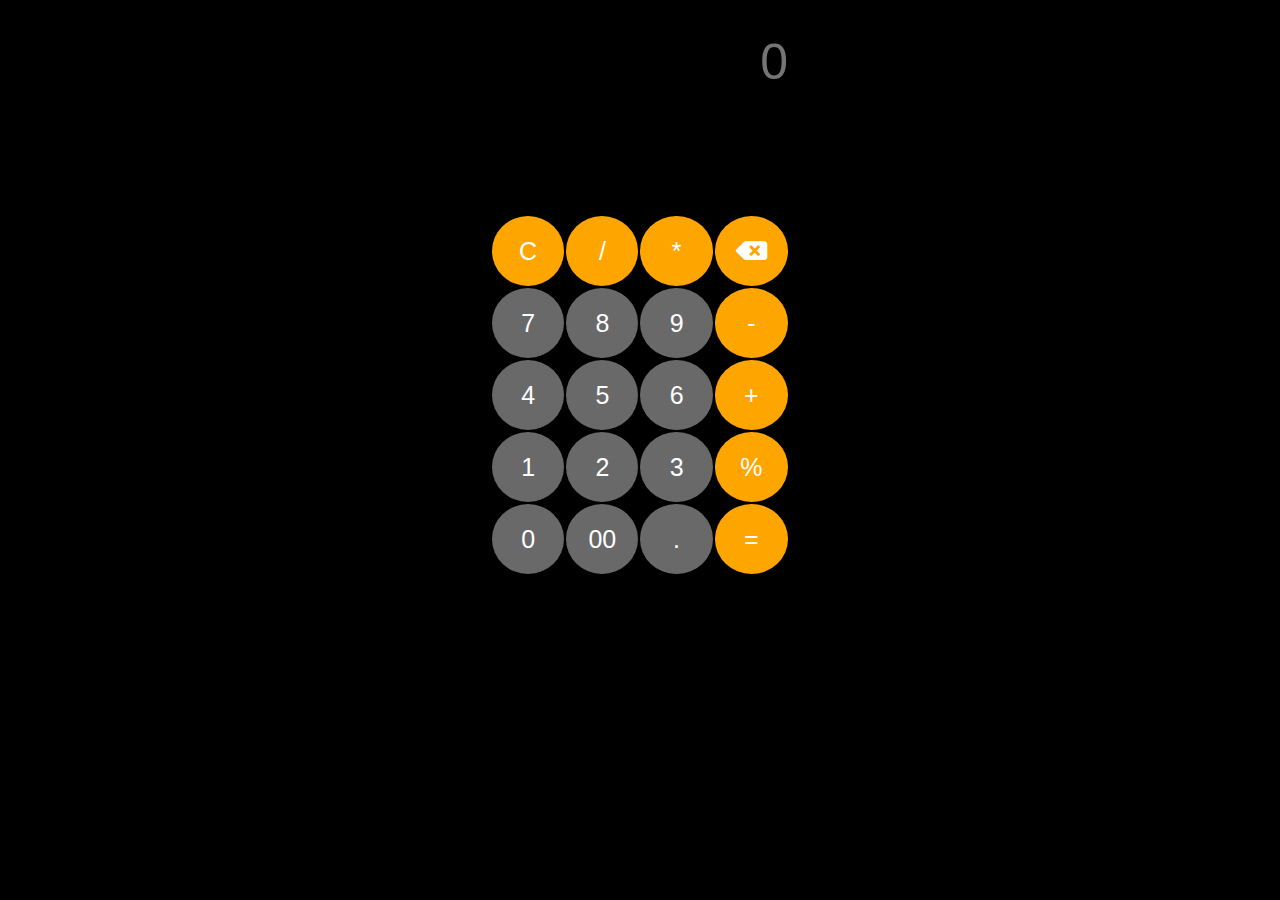
==== index.html @ eb63fbf9 "tired" ====
<!DOCTYPE html>
<html lang="en">
  <head>
    <title>Simple Calculator using html and css</title>
    <meta charset="utf-8" />
    <meta name="viewport" content="width=device-width, initial-scale="1.0" "/>
    <link
      rel="stylesheet"
      href="https://cdnjs.cloudflare.com/ajax/libs/font-awesome/5.15.3/css/all.min.css"
    />
    <script src="jquery-3.6.1.min.js" type="text/javascript"></script>

    <style>
      * {
        padding: 0px;
        margin: 0px;
        box-sizing: border-box;
      }
      body {
        background-color: #000;
        font-family: Arial;
        margin: 0;
      }
      table {
        width: 320px;
        padding: 10px;
        margin: 0 auto;
      }
      tr {
        width: 100%;
      }

      td {
        width: 70px;
        height: 70px;
        margin: 40px;
        text-align: center;
      }

      input[type="button"],
      button {
        width: 100%;
        height: 100%;
        border-radius: 50%;
        border: none;
        font-size: 25px;
        color: white;
        padding: 20px;
        text-align: center;
        display: inline-block;
      }

      input#display {
        width: 100%;
        height: 100px;
        border: none;
        text-align: right;
        background-color: black;
        color: white;
        font-size: 50px;
        outline: none;
      }
      input#result {
        width: 100%;
        height: 100px;
        border: none;
        text-align: right;
        background-color: #000;
        font-size: 30px;
        color: #fff;
        outline: none;
      }
      .brown {
        background-color: dimgray;
      }
      .orange {
        background-color: orange;
      }
    </style>
  </head>
  <body>
    <table>
      <tbody>
        <tr>
          <td colspan="4">
            <input
              type="text"
              id="display"
              placeholder="0"
              class="screen_color"
            />
          </td>
        </tr>
        <tr>
          <td colspan="4">
            <input type="text" id="result" readonly />
          </td>
        </tr>
        <tr>
          <td><input type="button" value="C" id="clear" class="orange" /></td>
          <td>
            <input type="button" value="/" class="orange num" />
          </td>
          <td>
            <input type="button" value="*" class="orange num" />
          </td>
          <td>
            <button type="button" id="del" class="orange">
              <i class="fas fa-backspace"></i>
            </button>
          </td>
        </tr>
        <tr>
          <td><input type="button" value="7" class="brown num" /></td>
          <td><input type="button" value="8" class="brown num" /></td>
          <td><input type="button" value="9" class="brown num" /></td>
          <td>
            <input type="button" value="-" class="orange num" />
          </td>
        </tr>
        <tr>
          <td><input type="button" value="4" class="brown num" /></td>
          <td><input type="button" value="5" class="brown num" /></td>
          <td><input type="button" value="6" class="brown num" /></td>
          <td><input type="button" value="+" class="orange num" /></td>
        </tr>
        <tr>
          <td><input type="button" value="1" class="brown num" /></td>
          <td><input type="button" value="2" class="brown num" /></td>
          <td><input type="button" value="3" class="brown num" /></td>

          <td><input type="button" value="%" class="orange num" /></td>
        </tr>
        <tr>
          <td><input type="button" value="0" class="brown num" /></td>
          <td><input type="button" value="00" class="brown num" /></td>
          <td><input type="button" value="." class="brown num" /></td>
          <td>
            <input type="button" value="&equals;" id="equal" class="orange" />
          </td>
        </tr>
      </tbody>
    </table>

    <script>
      $(".num").click(function () {
        $("#display").val($("#display").val() + this.value);
        //$("#display").value = $("#display").value + this.value;
        $("#result").val(eval($("#display").val()));
      });
      $("#equal").click(function () {
        $("#display").val(eval($("#display").val()));
        $("#result").val("");
      });
      $("#clear").click(function () {
        $("#result").val("");
        $("#display").val("");
      });
      const del = document.querySelector("#del");
      const result = document.querySelector("#result");
      const display = document.querySelector("#display");
      del.onclick = () => {
        display.value = display.value.slice(0, -1);
        if (display.value != "") {
          result.value = eval(display.value);
        } else {
          result.value = "";
        }
      };
    </script>
  </body>
</html>
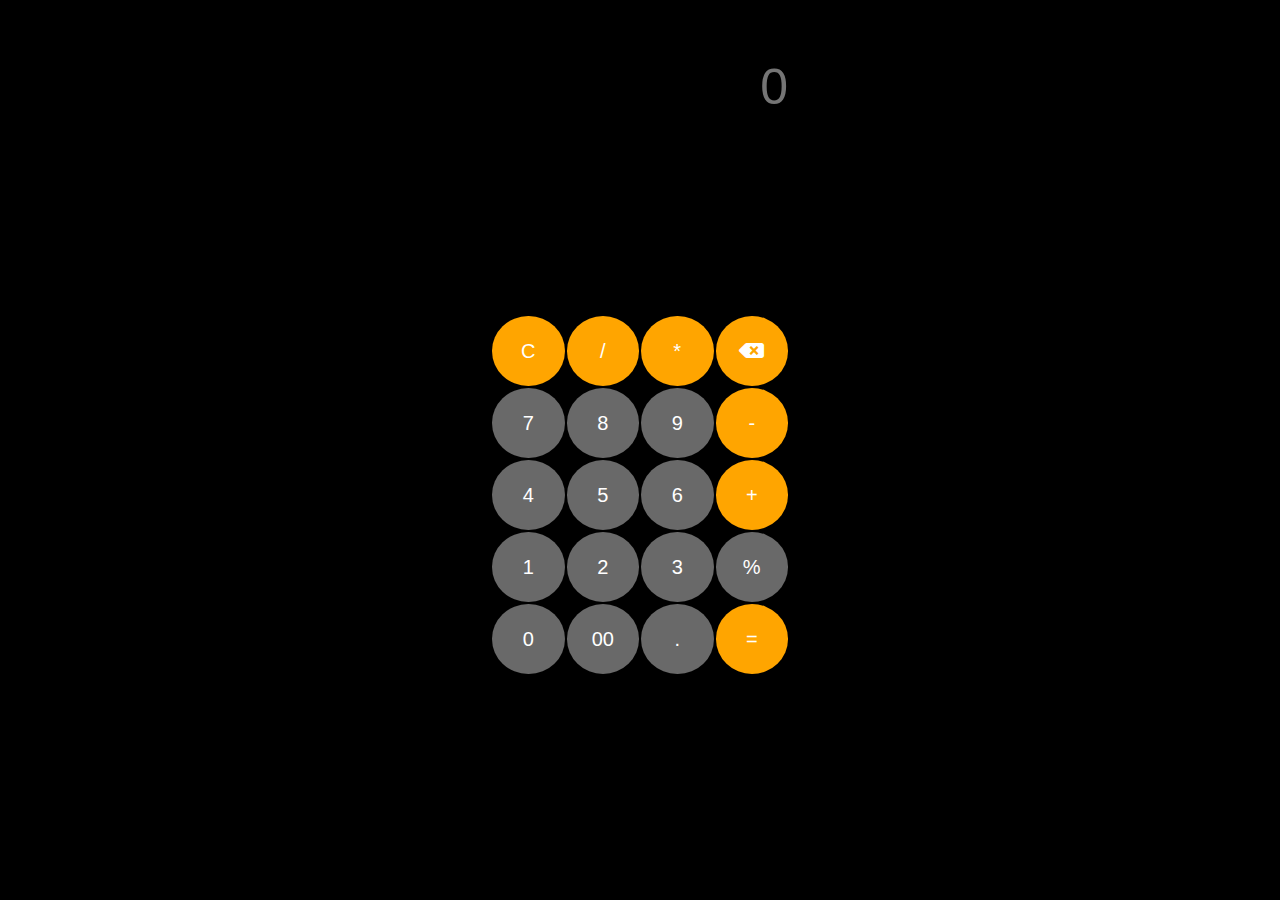
==== commit 8285839c: "last hope" ====
--- a/index.html
+++ b/index.html
@@ -3,7 +3,7 @@
   <head>
     <title>Simple Calculator using html and css</title>
     <meta charset="utf-8" />
-    <meta name="viewport" content="width=device-width, initial-scale="1.0" "/>
+    <meta name="viewport" content="width=device-width, initial-scale=1.0" />
     <link
       rel="stylesheet"
       href="https://cdnjs.cloudflare.com/ajax/libs/font-awesome/5.15.3/css/all.min.css"
@@ -43,16 +43,16 @@
         height: 100%;
         border-radius: 50%;
         border: none;
-        font-size: 25px;
+        font-size: 20px;
         color: white;
         padding: 20px;
         text-align: center;
-        display: inline-block;
       }
 
       input#display {
         width: 100%;
-        height: 100px;
+        margin-right: 100px;
+        height: 150px;
         border: none;
         text-align: right;
         background-color: black;
@@ -62,7 +62,8 @@
       }
       input#result {
         width: 100%;
-        height: 100px;
+        margin-right: 100px;
+        height: 150px;
         border: none;
         text-align: right;
         background-color: #000;
@@ -129,7 +130,7 @@
           <td><input type="button" value="2" class="brown num" /></td>
           <td><input type="button" value="3" class="brown num" /></td>
 
-          <td><input type="button" value="%" class="orange num" /></td>
+          <td><input type="button" value="%" class="brown num" /></td>
         </tr>
         <tr>
           <td><input type="button" value="0" class="brown num" /></td>
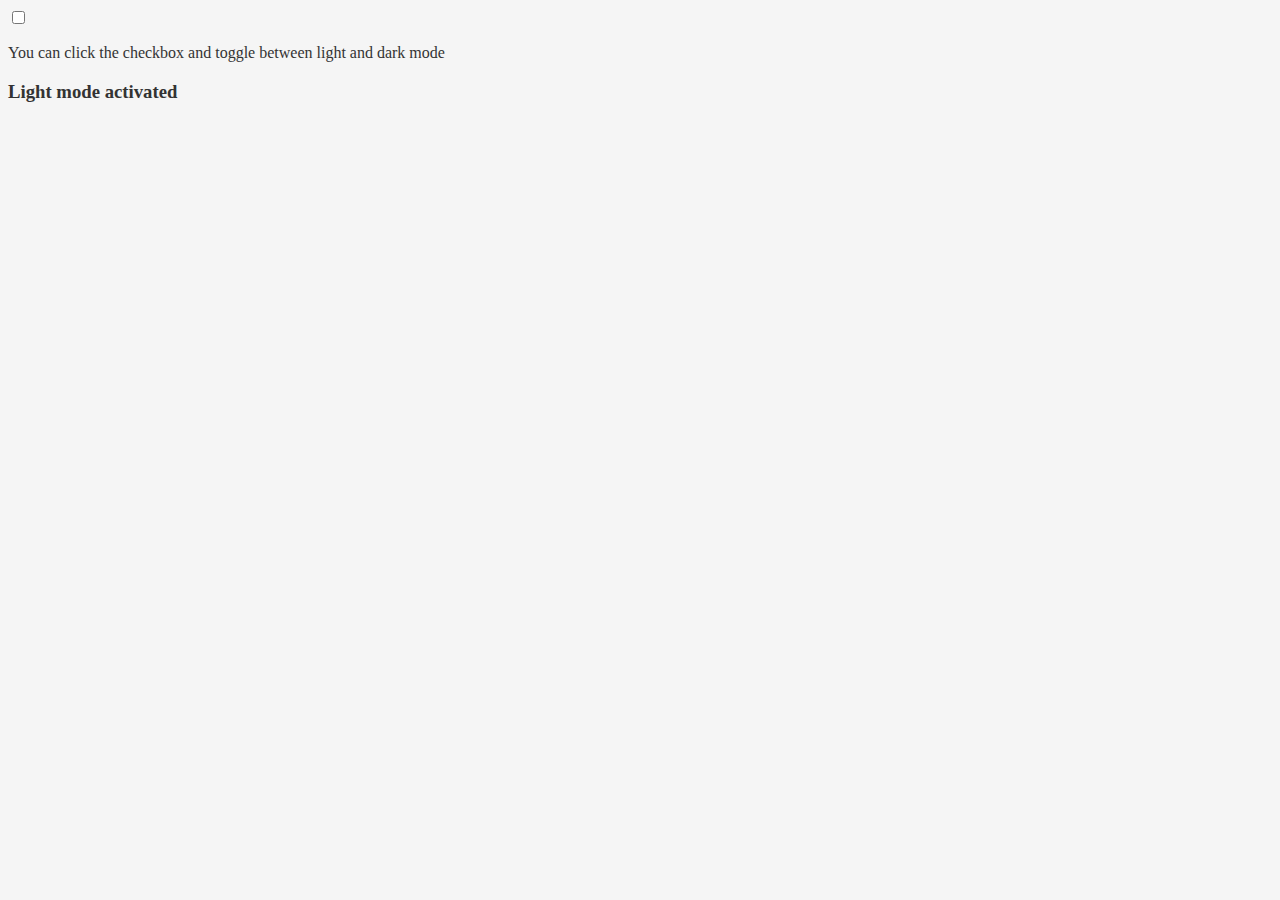
==== commit 7bafb30f: "toggle" ====
--- a/index.html
+++ b/index.html
@@ -1,173 +1,30 @@
 <!DOCTYPE html>
-<html lang="en">
+<html lang="en-us">
   <head>
-    <title>Simple Calculator using html and css</title>
+    <title>Toggling btw light mode and dark mode</title>
     <meta charset="utf-8" />
     <meta name="viewport" content="width=device-width, initial-scale=1.0" />
-    <link
-      rel="stylesheet"
-      href="https://cdnjs.cloudflare.com/ajax/libs/font-awesome/5.15.3/css/all.min.css"
+    <meta
+      name="description"
+      content="you will be able to toggle the background-color between dark and light mode "
     />
-    <script src="jquery-3.6.1.min.js" type="text/javascript"></script>
-
-    <style>
-      * {
-        padding: 0px;
-        margin: 0px;
-        box-sizing: border-box;
-      }
-      body {
-        background-color: #000;
-        font-family: Arial;
-        margin: 0;
-      }
-      table {
-        width: 320px;
-        padding: 10px;
-        margin: 0 auto;
-      }
-      tr {
-        width: 100%;
-      }
-
-      td {
-        width: 70px;
-        height: 70px;
-        margin: 40px;
-        text-align: center;
-      }
-
-      input[type="button"],
-      button {
-        width: 100%;
-        height: 100%;
-        border-radius: 50%;
-        border: none;
-        font-size: 20px;
-        color: white;
-        padding: 20px;
-        text-align: center;
-      }
-
-      input#display {
-        width: 100%;
-        margin-right: 100px;
-        height: 150px;
-        border: none;
-        text-align: right;
-        background-color: black;
-        color: white;
-        font-size: 50px;
-        outline: none;
-      }
-      input#result {
-        width: 100%;
-        margin-right: 100px;
-        height: 150px;
-        border: none;
-        text-align: right;
-        background-color: #000;
-        font-size: 30px;
-        color: #fff;
-        outline: none;
-      }
-      .brown {
-        background-color: dimgray;
-      }
-      .orange {
-        background-color: orange;
-      }
-    </style>
+    <meta name="keywords" content="DARK MODE, LIGHT MODE" />
+    <meta name="author" name="sheriff baba" />
+    <link rel="stylesheet" href="mode.css" />
+    <script src="mode.js"></script>
   </head>
   <body>
-    <table>
-      <tbody>
-        <tr>
-          <td colspan="4">
-            <input
-              type="text"
-              id="display"
-              placeholder="0"
-              class="screen_color"
-            />
-          </td>
-        </tr>
-        <tr>
-          <td colspan="4">
-            <input type="text" id="result" readonly />
-          </td>
-        </tr>
-        <tr>
-          <td><input type="button" value="C" id="clear" class="orange" /></td>
-          <td>
-            <input type="button" value="/" class="orange num" />
-          </td>
-          <td>
-            <input type="button" value="*" class="orange num" />
-          </td>
-          <td>
-            <button type="button" id="del" class="orange">
-              <i class="fas fa-backspace"></i>
-            </button>
-          </td>
-        </tr>
-        <tr>
-          <td><input type="button" value="7" class="brown num" /></td>
-          <td><input type="button" value="8" class="brown num" /></td>
-          <td><input type="button" value="9" class="brown num" /></td>
-          <td>
-            <input type="button" value="-" class="orange num" />
-          </td>
-        </tr>
-        <tr>
-          <td><input type="button" value="4" class="brown num" /></td>
-          <td><input type="button" value="5" class="brown num" /></td>
-          <td><input type="button" value="6" class="brown num" /></td>
-          <td><input type="button" value="+" class="orange num" /></td>
-        </tr>
-        <tr>
-          <td><input type="button" value="1" class="brown num" /></td>
-          <td><input type="button" value="2" class="brown num" /></td>
-          <td><input type="button" value="3" class="brown num" /></td>
-
-          <td><input type="button" value="%" class="brown num" /></td>
-        </tr>
-        <tr>
-          <td><input type="button" value="0" class="brown num" /></td>
-          <td><input type="button" value="00" class="brown num" /></td>
-          <td><input type="button" value="." class="brown num" /></td>
-          <td>
-            <input type="button" value="&equals;" id="equal" class="orange" />
-          </td>
-        </tr>
-      </tbody>
-    </table>
-
-    <script>
-      $(".num").click(function () {
-        $("#display").val($("#display").val() + this.value);
-        //$("#display").value = $("#display").value + this.value;
-        $("#result").val(eval($("#display").val()));
-      });
-      $("#equal").click(function () {
-        $("#display").val(eval($("#display").val()));
-        $("#result").val("");
-      });
-      $("#clear").click(function () {
-        $("#result").val("");
-        $("#display").val("");
-      });
-      const del = document.querySelector("#del");
-      const result = document.querySelector("#result");
-      const display = document.querySelector("#display");
-      del.onclick = () => {
-        display.value = display.value.slice(0, -1);
-        if (display.value != "") {
-          result.value = eval(display.value);
-        } else {
-          result.value = "";
-        }
-      };
-    </script>
+    <div class="switch">
+      <input type="checkbox" id="toggle" onclick="toggletheme()" />
+    </div>
+    <section>
+      <p>You can click the checkbox and toggle between light and dark mode</p>
+    </section>
+    <footer id="modelight">
+      <h3>Light mode activated</h3>
+    </footer>
+    <footer id="modedark">
+      <h3>Dark mode activated</h3>
+    </footer>
   </body>
 </html>
--- a/mode.css
+++ b/mode.css
@@ -0,0 +1,11 @@
+:root{
+    --bg-color:#f5f5f5;  /* light mode background-color*/
+    --text-color: #333;  /* light mode text-color*/
+} 
+body{
+    background-color: var(--bg-color);
+    color: var(--text-color);
+}
+#modedark{
+    display: none;
+}
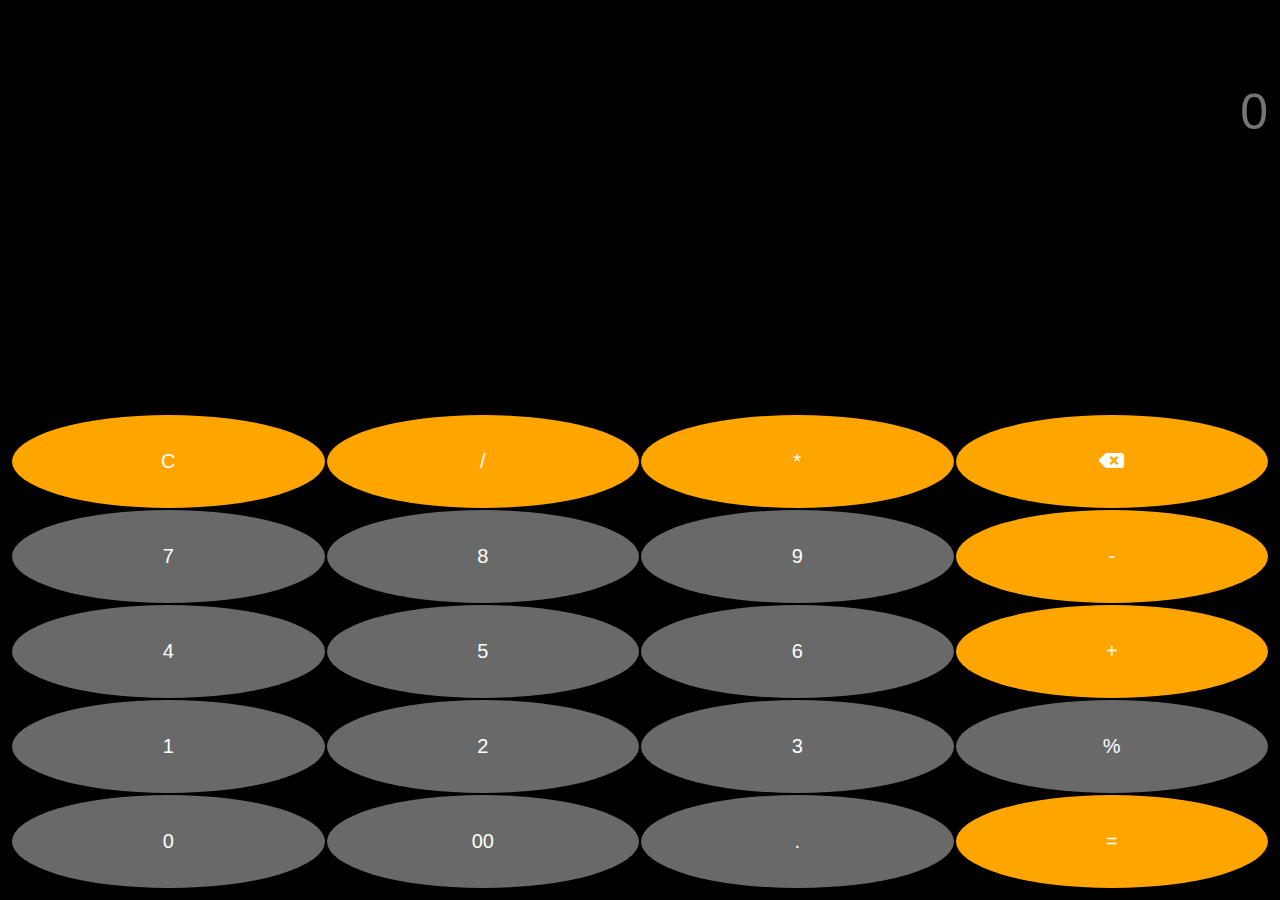
==== commit c65a4949: "viewport added" ====
--- a/index.html
+++ b/index.html
@@ -1,30 +1,174 @@
 <!DOCTYPE html>
-<html lang="en-us">
+<html lang="en">
   <head>
-    <title>Toggling btw light mode and dark mode</title>
+    <title>Simple Calculator using html and css</title>
     <meta charset="utf-8" />
     <meta name="viewport" content="width=device-width, initial-scale=1.0" />
-    <meta
-      name="description"
-      content="you will be able to toggle the background-color between dark and light mode "
+    <link
+      rel="stylesheet"
+      href="https://cdnjs.cloudflare.com/ajax/libs/font-awesome/5.15.3/css/all.min.css"
     />
-    <meta name="keywords" content="DARK MODE, LIGHT MODE" />
-    <meta name="author" name="sheriff baba" />
-    <link rel="stylesheet" href="mode.css" />
-    <script src="mode.js"></script>
+    <script src="jquery-3.6.1.min.js" type="text/javascript"></script>
+
+    <style>
+      * {
+        padding: 0px;
+        margin: 0px;
+        box-sizing: border-box;
+      }
+      body {
+        background-color: #000;
+        font-family: Arial;
+        margin: 0;
+      }
+      table {
+        width: 100vw;
+        height: 100vh;
+        padding: 10px;
+        margin: 0 auto;
+      }
+      tr {
+        width: 100%;
+      }
+
+      td {
+        width: 70px;
+        height: 70px;
+        margin: 40px;
+        text-align: center;
+      }
+
+      input[type="button"],
+      button {
+        width: 100%;
+        height: 100%;
+        border-radius: 50%;
+        border: none;
+        font-size: 20px;
+        color: white;
+        padding: 20px;
+        text-align: center;
+      }
+
+      input#display {
+        width: 100%;
+        margin-right: 100px;
+        height: 150px;
+        border: none;
+        text-align: right;
+        background-color: black;
+        color: white;
+        font-size: 50px;
+        outline: none;
+      }
+      input#result {
+        width: 100%;
+        margin-right: 100px;
+        height: 150px;
+        border: none;
+        text-align: right;
+        background-color: #000;
+        font-size: 30px;
+        color: #fff;
+        outline: none;
+      }
+      .brown {
+        background-color: dimgray;
+      }
+      .orange {
+        background-color: orange;
+      }
+    </style>
   </head>
   <body>
-    <div class="switch">
-      <input type="checkbox" id="toggle" onclick="toggletheme()" />
-    </div>
-    <section>
-      <p>You can click the checkbox and toggle between light and dark mode</p>
-    </section>
-    <footer id="modelight">
-      <h3>Light mode activated</h3>
-    </footer>
-    <footer id="modedark">
-      <h3>Dark mode activated</h3>
-    </footer>
+    <table>
+      <tbody>
+        <tr>
+          <td colspan="4">
+            <input
+              type="text"
+              id="display"
+              placeholder="0"
+              class="screen_color"
+            />
+          </td>
+        </tr>
+        <tr>
+          <td colspan="4">
+            <input type="text" id="result" readonly />
+          </td>
+        </tr>
+        <tr>
+          <td><input type="button" value="C" id="clear" class="orange" /></td>
+          <td>
+            <input type="button" value="/" class="orange num" />
+          </td>
+          <td>
+            <input type="button" value="*" class="orange num" />
+          </td>
+          <td>
+            <button type="button" id="del" class="orange">
+              <i class="fas fa-backspace"></i>
+            </button>
+          </td>
+        </tr>
+        <tr>
+          <td><input type="button" value="7" class="brown num" /></td>
+          <td><input type="button" value="8" class="brown num" /></td>
+          <td><input type="button" value="9" class="brown num" /></td>
+          <td>
+            <input type="button" value="-" class="orange num" />
+          </td>
+        </tr>
+        <tr>
+          <td><input type="button" value="4" class="brown num" /></td>
+          <td><input type="button" value="5" class="brown num" /></td>
+          <td><input type="button" value="6" class="brown num" /></td>
+          <td><input type="button" value="+" class="orange num" /></td>
+        </tr>
+        <tr>
+          <td><input type="button" value="1" class="brown num" /></td>
+          <td><input type="button" value="2" class="brown num" /></td>
+          <td><input type="button" value="3" class="brown num" /></td>
+
+          <td><input type="button" value="%" class="brown num" /></td>
+        </tr>
+        <tr>
+          <td><input type="button" value="0" class="brown num" /></td>
+          <td><input type="button" value="00" class="brown num" /></td>
+          <td><input type="button" value="." class="brown num" /></td>
+          <td>
+            <input type="button" value="&equals;" id="equal" class="orange" />
+          </td>
+        </tr>
+      </tbody>
+    </table>
+
+    <script>
+      $(".num").click(function () {
+        $("#display").val($("#display").val() + this.value);
+        //$("#display").value = $("#display").value + this.value;
+        $("#result").val(eval($("#display").val()));
+      });
+      $("#equal").click(function () {
+        $("#display").val(eval($("#display").val()));
+        $("#result").val("");
+      });
+      $("#clear").click(function () {
+        $("#result").val("");
+        $("#display").val("");
+      });
+      const del = document.querySelector("#del");
+      const result = document.querySelector("#result");
+      const display = document.querySelector("#display");
+      del.onclick = () => {
+        display.value = display.value.slice(0, -1);
+        if (display.value != "") {
+          result.value = eval(display.value);
+        } else {
+          result.value = "";
+        }
+      };
+    </script>
   </body>
 </html>
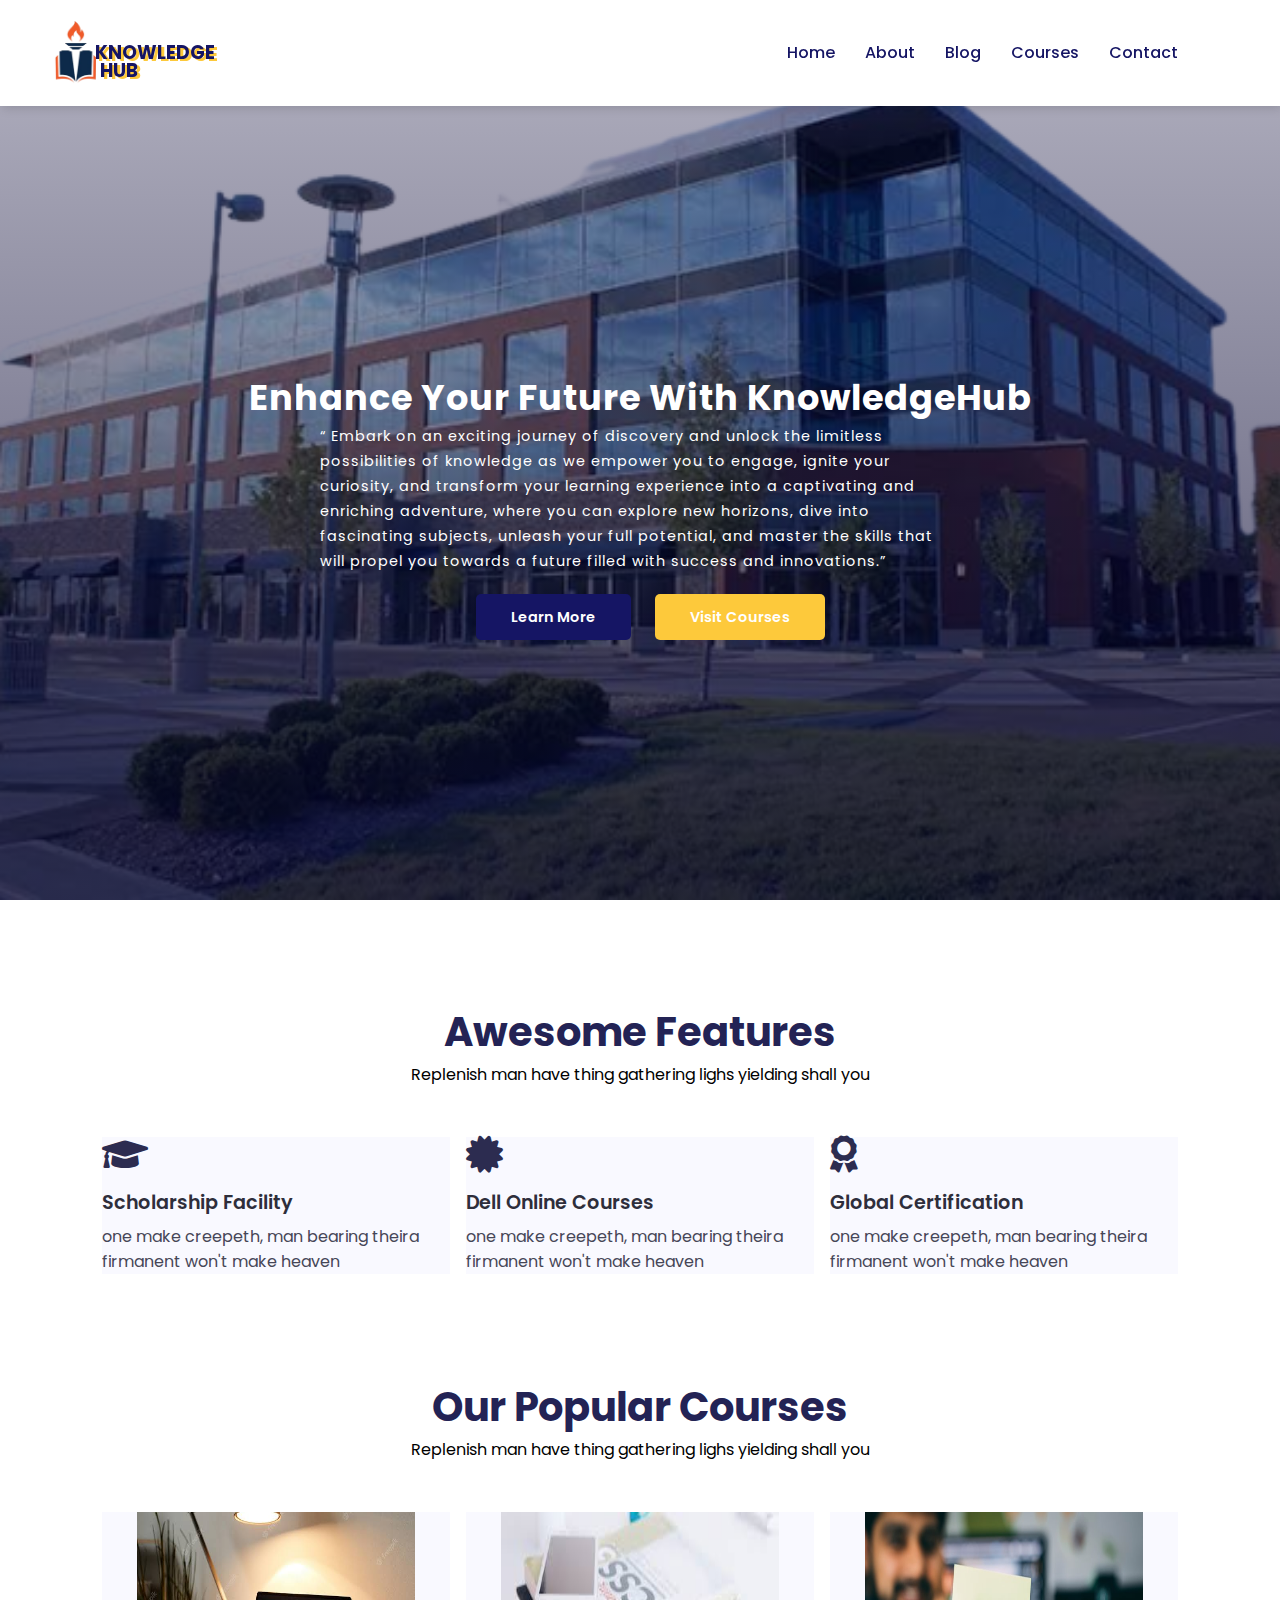
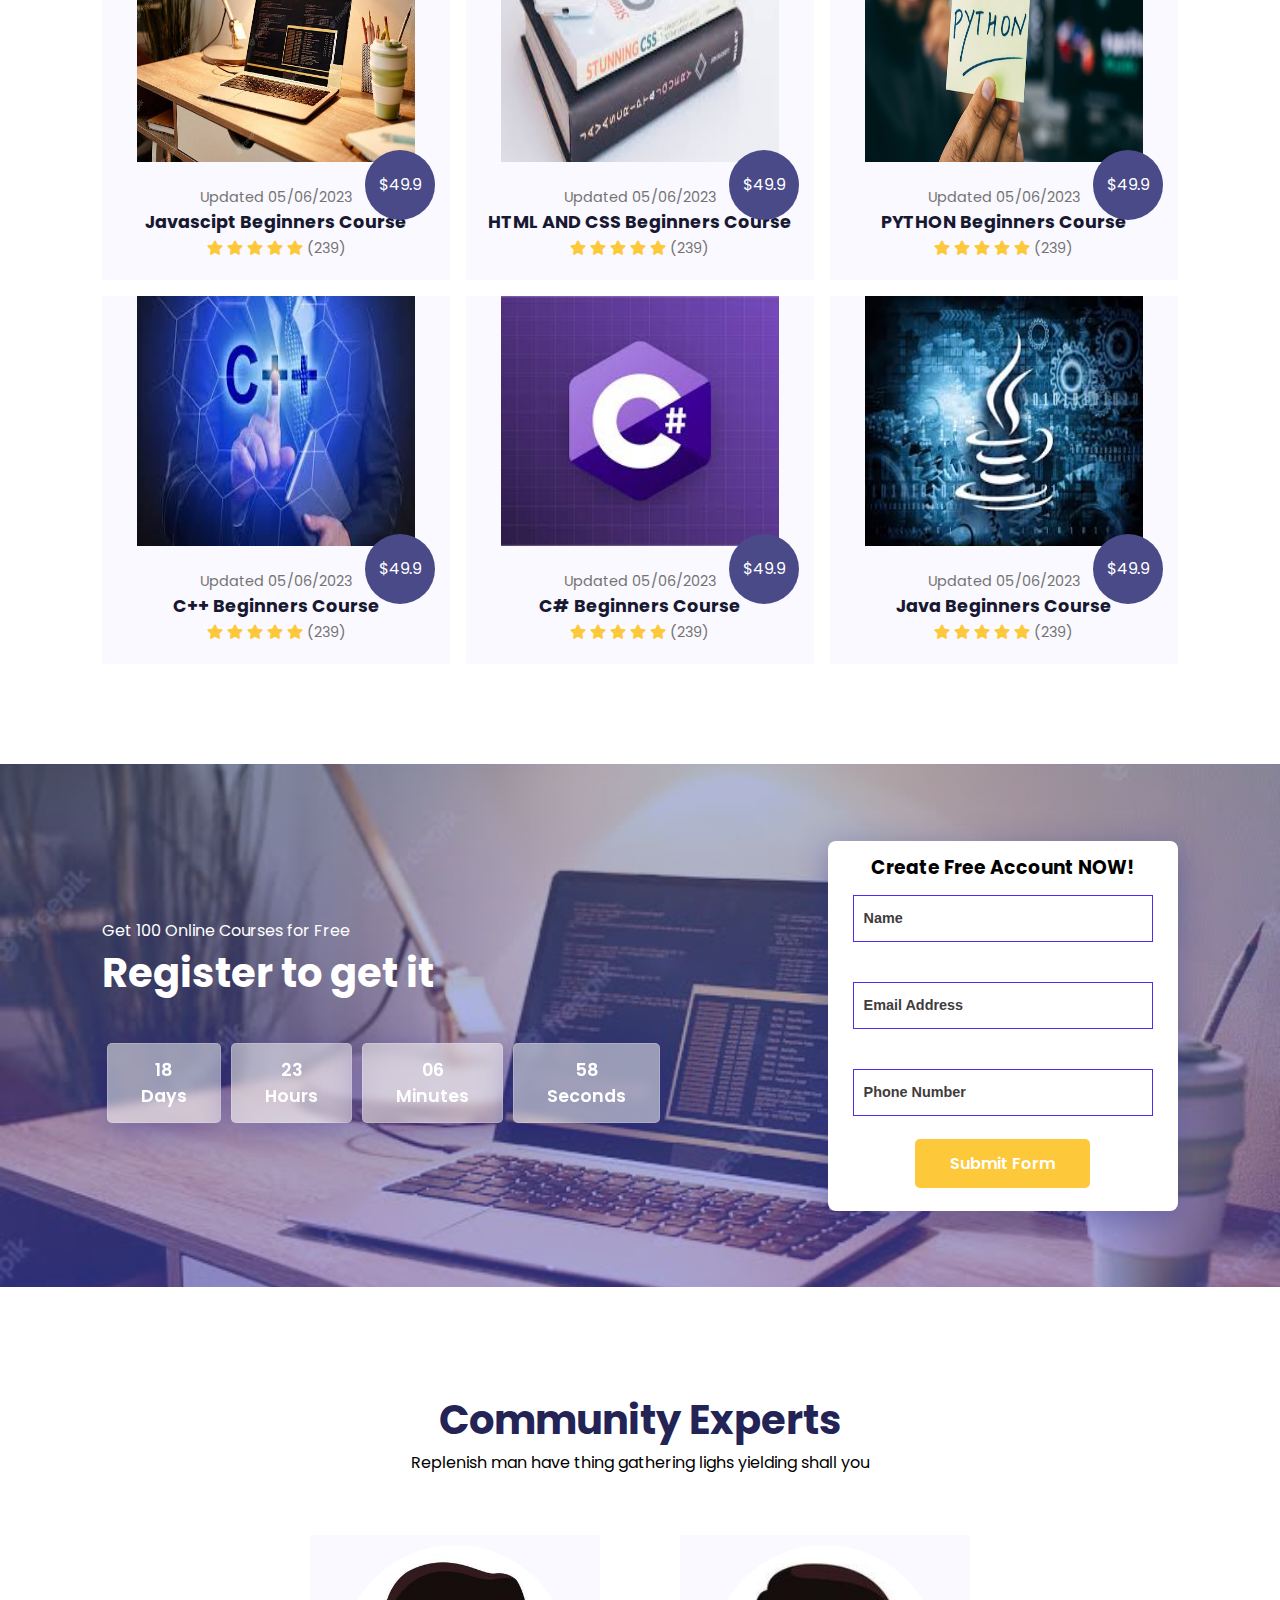
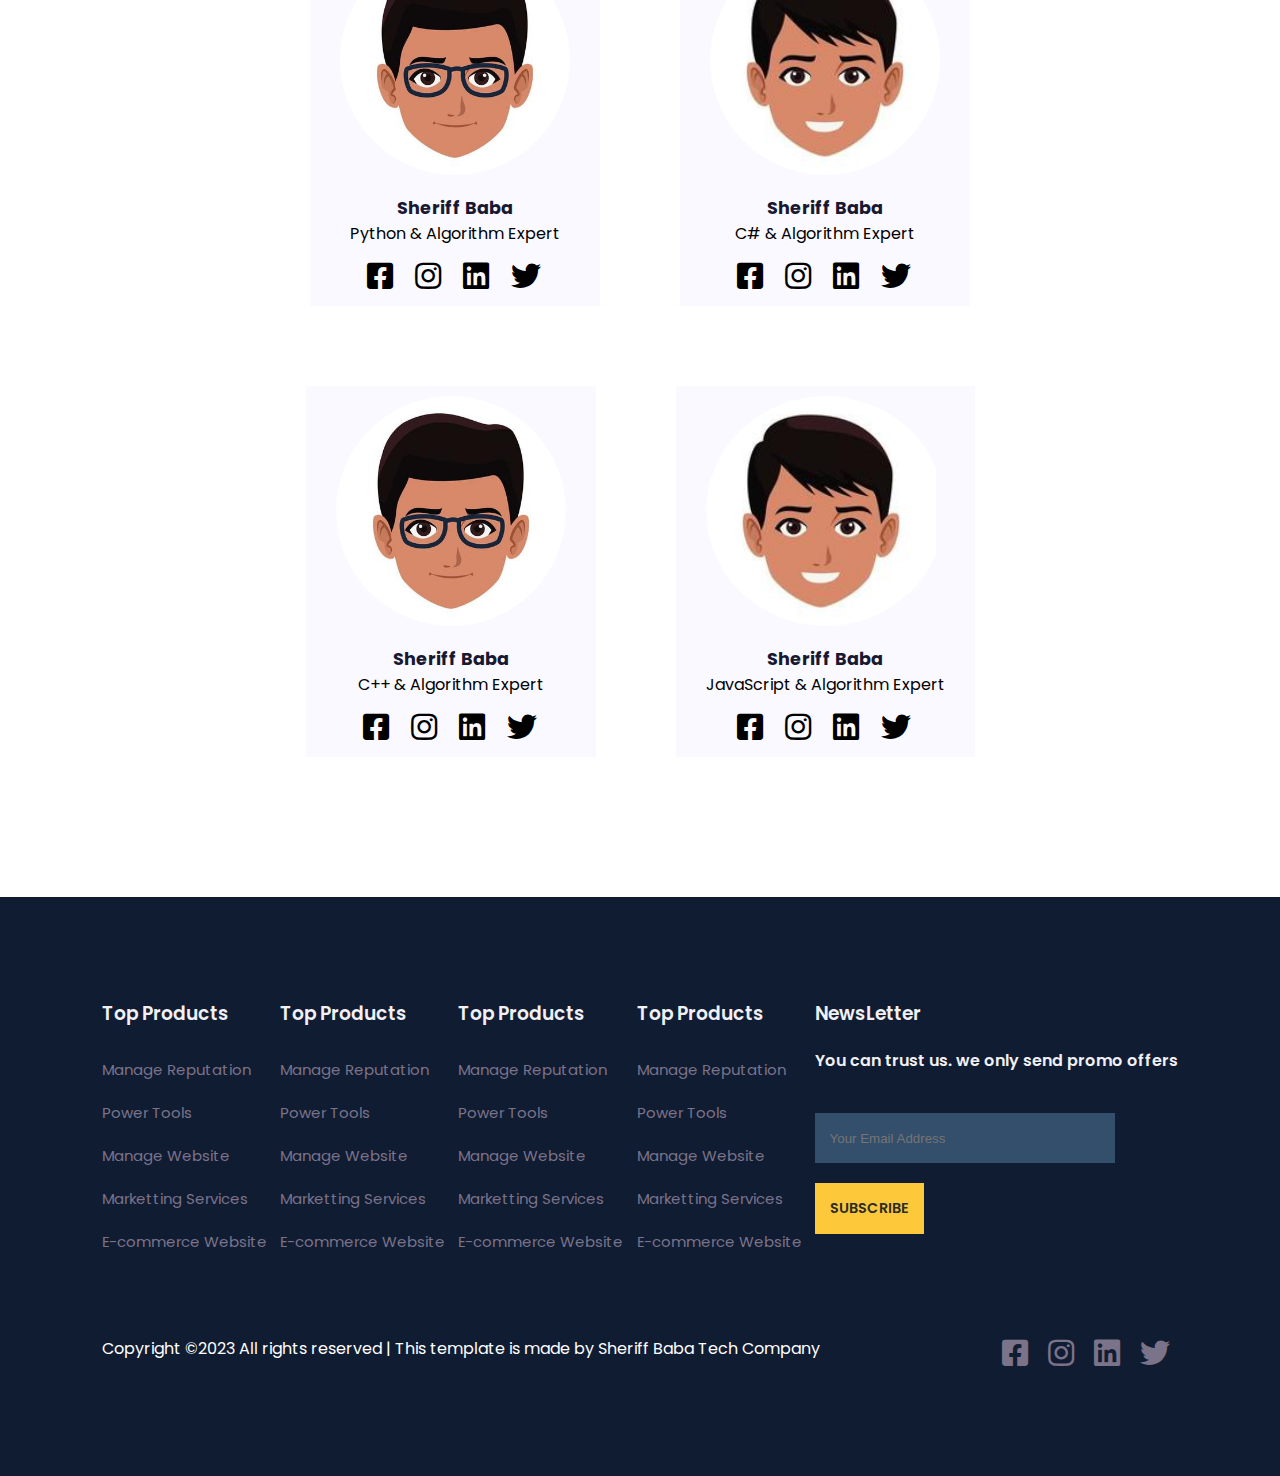
==== commit dbc9a09c: "educational" ====
--- a/index.html
+++ b/index.html
@@ -1,174 +1,380 @@
 <!DOCTYPE html>
-<html lang="en">
+<html>
   <head>
-    <title>Simple Calculator using html and css</title>
+    <title>KnowledgeHub Website</title>
+    <meta name="viewport" content="width=device-width, initial-scale=1.0" />
     <meta charset="utf-8" />
-    <meta name="viewport" content="width=device-width, initial-scale=1.0" />
+    <meta name="author" name="sheriff baba" />
+    <meta http-equiv="X-UA-Compatible" content="IE=edge" />
+    <link rel="stylesheet" href="index.css" type="text/css" />
     <link
       rel="stylesheet"
       href="https://cdnjs.cloudflare.com/ajax/libs/font-awesome/5.15.3/css/all.min.css"
     />
+    <link rel="stylesheet" href="fontawesome/css/all.min.css" />
     <script src="jquery-3.6.1.min.js" type="text/javascript"></script>
-
-    <style>
-      * {
-        padding: 0px;
-        margin: 0px;
-        box-sizing: border-box;
-      }
-      body {
-        background-color: #000;
-        font-family: Arial;
-        margin: 0;
-      }
-      table {
-        width: 100vw;
-        height: 100vh;
-        padding: 10px;
-        margin: 0 auto;
-      }
-      tr {
-        width: 100%;
-      }
-
-      td {
-        width: 70px;
-        height: 70px;
-        margin: 40px;
-        text-align: center;
-      }
-
-      input[type="button"],
-      button {
-        width: 100%;
-        height: 100%;
-        border-radius: 50%;
-        border: none;
-        font-size: 20px;
-        color: white;
-        padding: 20px;
-        text-align: center;
-      }
-
-      input#display {
-        width: 100%;
-        margin-right: 100px;
-        height: 150px;
-        border: none;
-        text-align: right;
-        background-color: black;
-        color: white;
-        font-size: 50px;
-        outline: none;
-      }
-      input#result {
-        width: 100%;
-        margin-right: 100px;
-        height: 150px;
-        border: none;
-        text-align: right;
-        background-color: #000;
-        font-size: 30px;
-        color: #fff;
-        outline: none;
-      }
-      .brown {
-        background-color: dimgray;
-      }
-      .orange {
-        background-color: orange;
-      }
-    </style>
   </head>
   <body>
-    <table>
-      <tbody>
-        <tr>
-          <td colspan="4">
+    <!-- navigation -->
+    <nav>
+      <div class="logo_container">
+        <img src="logo3.png" alt="KnowledgeHub logo" />
+        <h3 id="hub1">knowledge</h3>
+        <h3 id="hub2">hub</h3>
+      </div>
+      <div class="navigation">
+        <ul>
+          <i class="fas fa-times" id="menu_close"></i>
+          <li><a href="#">Home</a></li>
+          <li><a href="#">About</a></li>
+          <li><a href="#">Blog</a></li>
+          <li><a href="#">Courses</a></li>
+          <li><a href="#">Contact</a></li>
+        </ul>
+        <i class="fas fa-navicon" id="menu_btn"></i>
+      </div>
+    </nav>
+    <!-- Section -->
+    <section id="home">
+      <h2>Enhance Your Future With KnowledgeHub</h2>
+      <p>
+        <q>
+          Embark on an exciting journey of discovery and unlock the limitless
+          possibilities of knowledge as we empower you to engage, ignite your
+          curiosity, and transform your learning experience into a captivating
+          and enriching adventure, where you can explore new horizons, dive into
+          fascinating subjects, unleash your full potential, and master the
+          skills that will propel you towards a future filled with success and
+          innovations.</q
+        >
+      </p>
+      <div class="btn">
+        <a href="#" class="blue">Learn More</a>
+        <a href="#" class="yellow">Visit Courses</a>
+      </div>
+    </section>
+
+    <!-- features -->
+    <section id="features">
+      <h1>Awesome Features</h1>
+      <p>Replenish man have thing gathering lighs yielding shall you</p>
+      <div class="fea-base">
+        <div class="fea-box">
+          <i class="fas fa-graduation-cap"></i>
+          <h3>Scholarship Facility</h3>
+          <p>
+            one make creepeth, man bearing theira firmanent won't make heaven
+          </p>
+        </div>
+        <div class="fea-box">
+          <i class="fas fa-certificate"></i>
+          <h3>Dell Online Courses</h3>
+          <p>
+            one make creepeth, man bearing theira firmanent won't make heaven
+          </p>
+        </div>
+        <div class="fea-box">
+          <i class="fas fa-award"></i>
+          <h3>Global Certification</h3>
+          <p>
+            one make creepeth, man bearing theira firmanent won't make heaven
+          </p>
+        </div>
+      </div>
+    </section>
+
+    <!-- Courses -->
+    <section id="course">
+      <h1>Our Popular Courses</h1>
+      <p>Replenish man have thing gathering lighs yielding shall you</p>
+      <!-- The course box -->
+      <div class="course-box">
+        <!-- Courses div -->
+        <div class="courses">
+          <img src="JavaScript.jpeg" alt="javascipt image" />
+          <!-- details div -->
+          <div class="details">
+            <span>Updated 05/06/2023</span>
+            <h6>Javascipt Beginners Course</h6>
+            <div class="star">
+              <i class="fas fa-star"></i>
+              <i class="fas fa-star"></i>
+              <i class="fas fa-star"></i>
+              <i class="fas fa-star"></i>
+              <i class="fas fa-star"></i>
+              <span>(239)</span>
+            </div>
+          </div>
+          <div class="cost">$49.9</div>
+        </div>
+        <div class="courses">
+          <img src="html and css.jpeg" alt="html&css image" />
+          <!-- details div -->
+          <div class="details">
+            <span>Updated 05/06/2023</span>
+            <h6>HTML AND CSS Beginners Course</h6>
+            <div class="star">
+              <i class="fas fa-star"></i>
+              <i class="fas fa-star"></i>
+              <i class="fas fa-star"></i>
+              <i class="fas fa-star"></i>
+              <i class="fas fa-star"></i>
+              <span>(239)</span>
+            </div>
+          </div>
+          <div class="cost">$49.9</div>
+        </div>
+        <!-- Another courses div -->
+        <div class="courses">
+          <img src="phyton.jpeg" alt="python image" />
+          <!-- details div -->
+          <div class="details">
+            <span>Updated 05/06/2023</span>
+            <h6>PYTHON Beginners Course</h6>
+            <div class="star">
+              <i class="fas fa-star"></i>
+              <i class="fas fa-star"></i>
+              <i class="fas fa-star"></i>
+              <i class="fas fa-star"></i>
+              <i class="fas fa-star"></i>
+              <span>(239)</span>
+            </div>
+          </div>
+          <div class="cost">$49.9</div>
+        </div>
+        <!-- Another courses div -->
+        <div class="courses">
+          <img src="C++.jpeg" alt="javascipt image" />
+          <!-- details div -->
+          <div class="details">
+            <span>Updated 05/06/2023</span>
+            <h6>C++ Beginners Course</h6>
+            <div class="star">
+              <i class="fas fa-star"></i>
+              <i class="fas fa-star"></i>
+              <i class="fas fa-star"></i>
+              <i class="fas fa-star"></i>
+              <i class="fas fa-star"></i>
+              <span>(239)</span>
+            </div>
+          </div>
+          <div class="cost">$49.9</div>
+        </div>
+        <!-- Another courses div -->
+        <div class="courses">
+          <img src="download (4).jpeg" alt="C# image" />
+          <!-- details div -->
+          <div class="details">
+            <span>Updated 05/06/2023</span>
+            <h6>C# Beginners Course</h6>
+            <div class="star">
+              <i class="fas fa-star"></i>
+              <i class="fas fa-star"></i>
+              <i class="fas fa-star"></i>
+              <i class="fas fa-star"></i>
+              <i class="fas fa-star"></i>
+              <span>(239)</span>
+            </div>
+          </div>
+          <div class="cost">$49.9</div>
+        </div>
+        <!-- Another courses div -->
+        <div class="courses">
+          <img src="java.jpeg" alt="java image" />
+          <!-- details div -->
+          <div class="details">
+            <span>Updated 05/06/2023</span>
+            <h6>Java Beginners Course</h6>
+            <div class="star">
+              <i class="fas fa-star"></i>
+              <i class="fas fa-star"></i>
+              <i class="fas fa-star"></i>
+              <i class="fas fa-star"></i>
+              <i class="fas fa-star"></i>
+              <span>(239)</span>
+            </div>
+          </div>
+          <div class="cost">$49.9</div>
+        </div>
+      </div>
+    </section>
+    <!-- Registration -->
+    <section id="registration">
+      <div class="reminder">
+        <p>Get 100 Online Courses for Free</p>
+        <h1>Register to get it</h1>
+        <div class="time">
+          <div class="date">
+            18 <br />
+            Days
+          </div>
+          <div class="date">
+            23 <br />
+            Hours
+          </div>
+          <div class="date">
+            06<br />
+            Minutes
+          </div>
+          <div class="date">
+            58 <br />
+            Seconds
+          </div>
+        </div>
+      </div>
+      <div class="form">
+        <form action="#" name="registration" method="get" novalidates>
+          <h3>Create Free Account NOW!</h3>
+          <input type="text" placeholder="Name" required name="name" />
+          <input
+            type="email"
+            placeholder="Email Address"
+            required
+            name="e-mail"
+          />
+          <input
+            type="number"
+            placeholder="Phone Number"
+            required
+            name="number"
+            maxlength="11"
+          />
+          <div class="btn">
+            <a href="#" class="yellow">Submit Form</a>
+          </div>
+        </form>
+      </div>
+    </section>
+
+    <!-- Profiles -->
+    <section id="experts">
+      <h1>Community Experts</h1>
+      <p>Replenish man have thing gathering lighs yielding shall you</p>
+      <div class="expert-box">
+        <div class="profiles">
+          <div class="image_container">
+            <img src="boy-cartoon-face-free-vector.jpg" alt="" />
+          </div>
+          <h6>Sheriff Baba</h6>
+          <p>Python & Algorithm Expert</p>
+          <div class="pro-links">
+            <i class="fab fa-facebook-square"></i>
+            <i class="fab fa-instagram"></i>
+            <i class="fab fa-linkedin"></i>
+            <i class="fab fa-twitter"></i>
+          </div>
+        </div>
+        <div class="profiles">
+          <div class="image_container">
+            <img src="boy-face-avatar-cartoon-free-vector.jpg" alt="" />
+          </div>
+          <h6>Sheriff Baba</h6>
+          <p>C# & Algorithm Expert</p>
+          <div class="pro-links">
+            <i class="fab fa-facebook-square"></i>
+            <i class="fab fa-instagram"></i>
+            <i class="fab fa-linkedin"></i>
+            <i class="fab fa-twitter"></i>
+          </div>
+        </div>
+        <div class="profiles">
+          <div class="image_container">
+            <img src="boy-cartoon-face-free-vector.jpg" alt="" />
+          </div>
+          <h6>Sheriff Baba</h6>
+          <p>C++ & Algorithm Expert</p>
+          <div class="pro-links">
+            <i class="fab fa-facebook-square"></i>
+            <i class="fab fa-instagram"></i>
+            <i class="fab fa-linkedin"></i>
+            <i class="fab fa-twitter"></i>
+          </div>
+        </div>
+        <div class="profiles">
+          <div class="image_container">
+            <img src="boy-face-avatar-cartoon-free-vector.jpg" alt="" />
+          </div>
+          <h6>Sheriff Baba</h6>
+          <p>JavaScript & Algorithm Expert</p>
+          <div class="pro-links">
+            <i class="fab fa-facebook-square"></i>
+            <i class="fab fa-instagram"></i>
+            <i class="fab fa-linkedin"></i>
+            <i class="fab fa-twitter"></i>
+          </div>
+        </div>
+      </div>
+    </section>
+    <!-- footer -->
+    <section id="whole_footer">
+      <div id="footer">
+        <div class="footer-col">
+          <h3>Top Products</h3>
+          <li>Manage Reputation</li>
+          <li>Power Tools</li>
+          <li>Manage Website</li>
+          <li>Marketting Services</li>
+          <li>E-commerce Website</li>
+        </div>
+        <div class="footer-col">
+          <h3>Top Products</h3>
+          <li>Manage Reputation</li>
+          <li>Power Tools</li>
+          <li>Manage Website</li>
+          <li>Marketting Services</li>
+          <li>E-commerce Website</li>
+        </div>
+        <div class="footer-col">
+          <h3>Top Products</h3>
+          <li>Manage Reputation</li>
+          <li>Power Tools</li>
+          <li>Manage Website</li>
+          <li>Marketting Services</li>
+          <li>E-commerce Website</li>
+        </div>
+        <div class="footer-col">
+          <h3>Top Products</h3>
+          <li>Manage Reputation</li>
+          <li>Power Tools</li>
+          <li>Manage Website</li>
+          <li>Marketting Services</li>
+          <li>E-commerce Website</li>
+        </div>
+        <div class="footer-col">
+          <h3>NewsLetter</h3>
+          <p>You can trust us. we only send promo offers</p>
+          <div class="subscribe">
             <input
-              type="text"
-              id="display"
-              placeholder="0"
-              class="screen_color"
+              type="email"
+              name="subscribe"
+              placeholder="Your Email Address"
+              id=""
             />
-          </td>
-        </tr>
-        <tr>
-          <td colspan="4">
-            <input type="text" id="result" readonly />
-          </td>
-        </tr>
-        <tr>
-          <td><input type="button" value="C" id="clear" class="orange" /></td>
-          <td>
-            <input type="button" value="/" class="orange num" />
-          </td>
-          <td>
-            <input type="button" value="*" class="orange num" />
-          </td>
-          <td>
-            <button type="button" id="del" class="orange">
-              <i class="fas fa-backspace"></i>
-            </button>
-          </td>
-        </tr>
-        <tr>
-          <td><input type="button" value="7" class="brown num" /></td>
-          <td><input type="button" value="8" class="brown num" /></td>
-          <td><input type="button" value="9" class="brown num" /></td>
-          <td>
-            <input type="button" value="-" class="orange num" />
-          </td>
-        </tr>
-        <tr>
-          <td><input type="button" value="4" class="brown num" /></td>
-          <td><input type="button" value="5" class="brown num" /></td>
-          <td><input type="button" value="6" class="brown num" /></td>
-          <td><input type="button" value="+" class="orange num" /></td>
-        </tr>
-        <tr>
-          <td><input type="button" value="1" class="brown num" /></td>
-          <td><input type="button" value="2" class="brown num" /></td>
-          <td><input type="button" value="3" class="brown num" /></td>
-
-          <td><input type="button" value="%" class="brown num" /></td>
-        </tr>
-        <tr>
-          <td><input type="button" value="0" class="brown num" /></td>
-          <td><input type="button" value="00" class="brown num" /></td>
-          <td><input type="button" value="." class="brown num" /></td>
-          <td>
-            <input type="button" value="&equals;" id="equal" class="orange" />
-          </td>
-        </tr>
-      </tbody>
-    </table>
-
+            <a href="#" class="yellow">SUBSCRIBE</a>
+          </div>
+        </div>
+      </div>
+      <div class="copyright">
+        <p>
+          Copyright &copy;2023 All rights reserved | This template is made by
+          Sheriff Baba Tech Company
+        </p>
+        <div class="pro-links">
+          <i class="fab fa-facebook-square"></i>
+          <i class="fab fa-instagram"></i>
+          <i class="fab fa-linkedin"></i>
+          <i class="fab fa-twitter"></i>
+        </div>
+      </div>
+    </section>
+    <!-- Jquery codes -->
     <script>
-      $(".num").click(function () {
-        $("#display").val($("#display").val() + this.value);
-        //$("#display").value = $("#display").value + this.value;
-        $("#result").val(eval($("#display").val()));
+      $("#menu_btn").click(function () {
+        $("nav .navigation ul").addClass("active");
       });
-      $("#equal").click(function () {
-        $("#display").val(eval($("#display").val()));
-        $("#result").val("");
+      $("#menu_close").click(function () {
+        $("nav .navigation ul").removeClass("active");
       });
-      $("#clear").click(function () {
-        $("#result").val("");
-        $("#display").val("");
-      });
-      const del = document.querySelector("#del");
-      const result = document.querySelector("#result");
-      const display = document.querySelector("#display");
-      del.onclick = () => {
-        display.value = display.value.slice(0, -1);
-        if (display.value != "") {
-          result.value = eval(display.value);
-        } else {
-          result.value = "";
-        }
-      };
     </script>
   </body>
 </html>
--- a/index.css
+++ b/index.css
@@ -0,0 +1,575 @@
+@import url("https:fonts.googleapis.com/css2?family=Poppins:wght@100;200;300;400;500;600;700;800;900&display=swap");
+*{
+    margin: 0;
+    padding: 0;
+    box-sizing: border-box;
+}
+
+body{
+    font-family:'Poppins', sans-serif;
+}
+
+/* global tags */
+h1{
+    font-size: 2.5rem;
+    font-weight: 700;
+    color: rgb(35, 35, 85);
+}
+
+span{
+    font-size: .9rem;
+    color: #757373;
+}
+h6{
+    font-size: 1.1rem;
+    color: rgb(24, 24, 49);
+}
+/* navigation style */
+nav{
+    display: grid;
+    grid-template-columns: auto auto;
+    padding: 1vw 8vw;
+    padding-left: 0;
+    align-items: center;
+    box-shadow: 2px 2px 10px rgba(0, 0, 0, 0.15);
+    justify-content: space-between;
+    position: fixed;
+    background-color: #fff;
+    width: 100%;
+    z-index: 10000000;
+}
+.logo_container{
+    cursor: pointer;
+    position: relative;
+}
+
+nav img{
+    width: 150px;
+}
+h3#hub1 {
+  position: absolute;
+  left: 95px;
+  top: 25px;
+  text-transform: uppercase;
+  text-shadow:3px 2px #FDC93B;
+  color: rgb(21, 21, 100)
+}
+h3#hub2 {
+  position: absolute;
+  left:100px;
+  top: 43px;
+  text-transform: uppercase;
+  text-shadow:3px 2px #FDC93B;
+  color: rgb(21, 21, 100)
+}
+nav .navigation{
+    display: flex;
+}
+nav .navigation i{
+    font-size: 2.3rem;
+}
+nav .navigation #menu_btn{
+    display: none;
+    cursor: pointer;
+}
+nav .navigation #menu_close{
+    display: none;
+    cursor: pointer;
+}
+nav .navigation ul{
+    display: grid;
+    grid-template-columns: repeat(5, auto);
+    column-gap: 30px;
+}
+nav .navigation ul li{
+    list-style-type: none;
+}
+nav .navigation ul li a{
+    text-decoration: none;
+    color: rgb(21, 21, 100);
+    font-size: 16px;
+    font-weight: 500;
+    transition: 0.3s ease; /*We make use of transition*/
+}
+nav .navigation ul li a:hover{
+    color: #FDC93B;
+}
+/* Section style */
+#home{
+    background-image: linear-gradient(rgba(9, 5, 54, 0.3), rgba(5, 4, 46, 0.7)), url("background5.png");
+    background-repeat:no-repeat;
+    background-position: center;
+    background-size: cover;
+    width: 100%;
+    height: 100vh;
+    display: grid;
+    grid-template-columns: auto;
+    align-content:center;
+    justify-items: center;
+    padding-top: 100px; /*modified here  */
+}
+#home h2{
+    color: #fff;
+    font-size: 2.2rem;
+    letter-spacing: 1px;
+    text-align: center;
+}
+#home p{
+    width: 50%;
+    color: #fff;
+    font-size: 0.9rem;
+    letter-spacing: 1px;
+    line-height: 25px;
+}
+#home .btn{
+    margin-top: 30px;
+}
+#home a{
+    text-decoration: none;
+    font-size: 0.9rem;
+    padding: 13px 35px;
+    background-color: #fff;
+    font-weight: 600;
+    border-radius: 5px;
+    margin-left: 20px;/*modified here   */
+}
+#home div.btn a.blue{
+    color: #fff;
+    background: rgb(21, 21, 100);
+    transition: 0.3s ease;
+}
+#home div.btn a.blue:hover{
+    color: rgb(21, 21, 100);
+    background: #fff;
+}
+#home div.btn a.yellow{
+    color: #fff;
+    background: #FDC93B;
+    transition: 0.3s ease;
+}
+#home div.btn a.yellow:hover{
+    color: #FDC93B;
+    background: #fff;
+}
+ /* features */
+ #features{
+    padding: 8vw 8vw 0 8vw; /*modified here */
+    text-align: center;
+ }
+ #features .fea-box{
+    background: #f9f9ff;
+    text-align: start;
+ }
+ #features .fea-box i{
+    font-size: 2.3rem;
+    color: rgb(44, 44, 80);
+ }
+ #features .fea-box h3{
+    font-size: 1.2rem;
+    font-weight: 600;
+    color: rgb(46  , 46, 59);
+    padding: 13px 0 7px 0;
+ }
+ #features .fea-box p{
+    font-size: 1rem;
+    font-weight: 400;
+    color: rgb(70 , 70, 87);
+ }
+ #features .fea-base{
+    display: grid;
+    grid-template-columns: repeat(auto-fit, minmax(320px, 1fr)) ;
+    grid-gap: 1rem;
+    margin-top: 50px;
+ }
+ /* Courses */
+ #course{
+    padding: 8vw 8vw 0 8vw;
+    text-align: center;
+ }
+ #course .course-box{
+    display: grid;
+    grid-template-columns: repeat(auto-fit, minmax(320px, 1fr));
+    grid-gap: 1rem;
+    margin-top: 50px;
+ }
+ #course .course-box .courses{
+    background: #f9f9ff;
+    padding-bottom: 20px; 
+    height: 100%;
+    position: relative;
+ }
+ #course .course-box .courses img{
+    width: 80%;
+    height: 250px;
+ }
+#course .courses .details{
+    padding: 15px 15px 0 15px;
+
+}
+#course .course-box .courses .details i{
+    color: #FDC93B;
+    font-size: 0.9rem;
+}
+#course .course-box .courses .cost{
+    background-color: rgb(74, 74, 136);
+    color: #fff;
+    line-height: 70px;
+    height: 70px;
+    width: 70px;
+    text-align: center;
+    border-radius: 50%;
+    position: absolute;
+    right: 15px;
+    bottom: 60px; /*modified*/
+}
+/* registration styling */
+#registration{
+    padding: 6vw 8vw 6vw 8vw ;
+    background-image:linear-gradient(rgba(99, 112, 168, 0.5), rgba(81, 91, 233, 0.5)), url("JavaScript.jpeg");
+    width: 100%;
+    height: 100%;
+    background-position: center;
+    background-size: cover;
+    display: grid;
+    grid-template-columns: auto auto; /* modified here */
+    justify-content: space-between;
+    align-items: center;
+    margin-top: 100px;
+}
+#registration div.reminder{
+    color: #fff;
+}
+#registration div.reminder h1{
+    color: #fff !important;
+}
+#registration div.reminder div.time{
+    display: flex;
+    flex-wrap: wrap;
+    margin-top: 40px;
+}
+#registration div.reminder div.time div.date{
+    padding: 13px 33px;
+    background: rgba(255, 255, 255, 0.5);
+    backdrop-filter: blur(4px);   /* interesting */
+    box-shadow: 0 8px 32px  rgba(31, 18, 135, 0.37); /* interesting */
+    border-radius: 5px;
+    margin: 0 5px 10px 5px;
+    border: 1px solid rgba(255 , 255, 255, 0.18);
+    font-size: 1.1rem;
+    font-weight: 600;
+    text-align: center;
+}
+
+#registration .form form{
+    background: #fff;
+    border-radius: 8px;
+    display: grid;
+    grid-template-columns: 300px; /* modified here */
+    grid-template-rows: 4px; /* modified here */
+    grid-gap: 10px;
+    box-shadow: 0 8px 32px 0 rgba(31, 38, 135, 0.37);
+    align-items: center;
+    justify-items: center;
+    padding: 25px;
+}
+#registration .form form input  {
+    margin: 15px 0;
+    padding: 15px 10px;
+    border: 1px solid rgb(84, 40, 241);
+    outline: none;
+    width: 100%;
+}
+
+#registration .form form input::placeholder{
+    color: #413c3c;
+    font-weight: 600;
+    font-size: 0.9rem;
+}
+#registration .form form input[type=text]:focus{
+    font-weight: 600;
+    font-size: 0.9rem;
+    text-transform: uppercase;
+}
+#registration .form form input[type=text]:valid{
+    font-weight: 600;
+    font-size: 0.9rem;
+    text-transform: uppercase;
+}
+
+#registration .form form input[type=number]:focus{
+    font-weight: 600;
+    font-size: 0.9rem;
+}
+
+#registration .form form input[type=number]:valid{
+    font-weight: 600;
+    font-size: 0.9rem;
+}
+#registration .form form input[type=email]:focus{
+    font-weight: 600;
+    font-size: 0.9rem;
+}
+
+#registration .form form input[type=email]:valid{
+    font-weight: 600;
+    font-size: 0.9rem;
+}
+
+#registration .form form .btn{
+    margin: 10px 0 10px 0;
+}
+
+#registration .form form .btn a.yellow{
+        color: #fff;
+        background: #FDC93B;
+        text-decoration: none;
+        font-weight: 600;
+        border-radius: 5px;
+        padding: 13px 35px;
+        transition: 0.3s ease;
+}
+#registration .form form .btn a.yellow:hover{
+        color: #FDC93B;
+        background: #fff;
+    }
+
+/* Profiles */
+#experts{
+    padding: 8vw 8vw 0 8vw;
+    text-align: center;
+}
+
+#experts .expert-box{
+    margin-top: 50px;
+    display: flex;
+    flex-wrap: wrap;
+    margin: 20px;
+    justify-content: center;
+    align-items: center;
+    
+}
+
+#experts .expert-box .profiles{
+    background-color:  #f9f9ff;
+    padding: 10px 30px;
+    margin: 40px ;
+}
+#experts .expert-box .profiles .image_container{
+        border-radius: 50%;
+        border: none;
+        display: flex;
+        justify-items: center;
+        align-items: center;
+        overflow: hidden;
+        margin-bottom: 20px;
+        margin-top: 0;
+}
+#experts .expert-box .profiles .image_container img{
+        width: 230px;
+        height: 230px;
+}
+#experts .expert-box .profiles .pro-links{
+    margin-top: 10px;
+}
+#experts .expert-box .profiles .pro-links i{
+    padding: 5px 8px;   /*modified here*/
+    cursor: pointer;
+    border-radius: 4px;
+    transition: 0.3s ease;
+    font-size: 30px;
+    margin-right: 2px;
+    
+}
+#experts .expert-box .profiles .pro-links i:hover{
+    background-color: rgb(21, 21, 100);
+    color: #fff;
+}
+
+/* footer */
+#whole_footer{
+    padding: 8vw;
+    background: #101C32;
+    margin-top: 100px;
+}
+#footer {
+    display: flex;
+    flex-wrap: wrap;
+    justify-content: space-between;
+    align-content: start;
+}
+#footer .footer-col{
+    padding-bottom: 40px;
+}
+#footer h3, #footer p{
+    color: rgb(241, 240, 245);
+    font-weight: 600;
+    padding-bottom: 20px;
+}
+#footer .footer-col li{
+    list-style-type: none;
+    color: #7b738a;
+    padding: 10px 0;
+    font-size: 15px;
+    cursor: pointer;
+    transition: 0.3s ease
+}
+#footer .footer-col li:hover{
+    color: rgb(241, 240, 245);
+}
+#footer .footer-col .subscribe{
+    margin-top: 20px;
+    display: flex;
+    flex-direction: column;
+}
+#footer .footer-col .subscribe input[type=email]{
+    width: 300px;
+    padding: 15px 15px;
+    background: #334f6c;
+    border: none;
+    outline: none;
+    color: #fff;
+    height: 50px;
+    margin-bottom: 20px;
+}
+#footer .footer-col .subscribe a.yellow{
+    text-decoration: none;
+    font-size: 0.9rem;
+    font-weight: 600;
+    padding: 15px 15px;
+    color: #2c2c2c;
+    background: #FDC93B;
+    transition: 0.3s ease;
+    display: block;
+    width: fit-content;
+}
+
+#footer .footer-col .subscribe a.yellow:hover{
+    background: #fff;
+    color: #FDC93B;
+}
+#whole_footer .copyright{
+    margin-top: 20px;
+    display: flex;
+    justify-content: space-between;
+    align-items: center;
+    flex-wrap: wrap;
+    width: 100%;
+}
+#whole_footer .copyright p{
+    color: #fff;
+}
+#whole_footer .copyright .pro-links{
+    margin-top: 10px;
+}
+#whole_footer .copyright .pro-links i{
+    padding: 5px 8px;
+    cursor: pointer;
+    transition: 0.3s ease;
+    font-size: 30px;
+    color: #7b738a;
+}
+#whole_footer .copyright .pro-links i:hover{
+    background-color: rgb(21, 21, 100);
+    color: #fff;
+}
+/* Responsiveness */
+@media (max-width: 769px){
+    nav{
+        padding: 13px 15px;
+    }
+    h3#hub1 {
+        left: 97px;
+        top: 20px;
+      }
+      h3#hub2 {
+        left:100px;
+        top: 40px;
+      }
+    nav .navigation #menu_btn{
+        display:initial ;
+    }
+    nav .navigation #menu_close{
+        display: initial;
+        padding: 30px 0px 20px 20px;
+        color: #fff;
+    }
+    nav .navigation ul{
+        position: absolute;
+        top: 0;
+        right: -220px;
+        display: flex;
+        flex-direction: column;
+        justify-content: flex-start;
+        align-items: flex-start;
+        border: rgba(255, 255, 255, 0.18);
+        background-color: rgba(17, 20, 104, 0.45);
+        backdrop-filter: blur(4.5px);
+        height: 100vh;
+        width: 220px;
+        transition: 0.3s ease;
+    }
+    nav .navigation ul.active{
+        right: 0;
+    }
+    nav .navigation ul li{
+        padding: 20px 0  20px 40px;
+        margin-left: 0;
+    }
+    nav .navigation ul li a{
+        color: #fff;
+    }
+    #home{
+        padding-top: 0px;
+    }
+    #home p{
+        width: 90%;
+    }
+    #features{
+        padding: 8vw 4vw 0 4vw;
+    }
+    #course{
+        padding: 8vw 4vw 0 4vw;
+    }
+    #course .course-box .courses .cost{
+        right: 40px;
+    }
+    #registration{
+        padding: 6vw 4vw 6vw 4vw;
+        margin-top: 8vw;
+    }
+    #registration div.reminder div.time {
+        display: flex;
+        flex-wrap: wrap;
+        margin-top: 40px;
+    }
+    #experts{
+        padding: 8vw 8vw 4vw 8vw;
+    }
+    footer .copyright .pro-links{
+        margin-top: 15px;
+    }
+}
+@media (max-width: 475px) {
+    #registration{
+        display: flex;
+        flex-wrap: wrap;
+        flex-direction: column;
+        justify-content: center;
+        align-items: center;
+        text-align: center;
+    }
+
+    #registration div.reminder div.time {
+        display: flex;
+        flex-wrap: wrap;
+        margin-top: 20px;
+        justify-content: center;
+        align-items: center;
+    }
+
+    #home .btn{
+        display: flex;
+        flex-wrap: wrap;
+        justify-content: space-around;
+    }
+}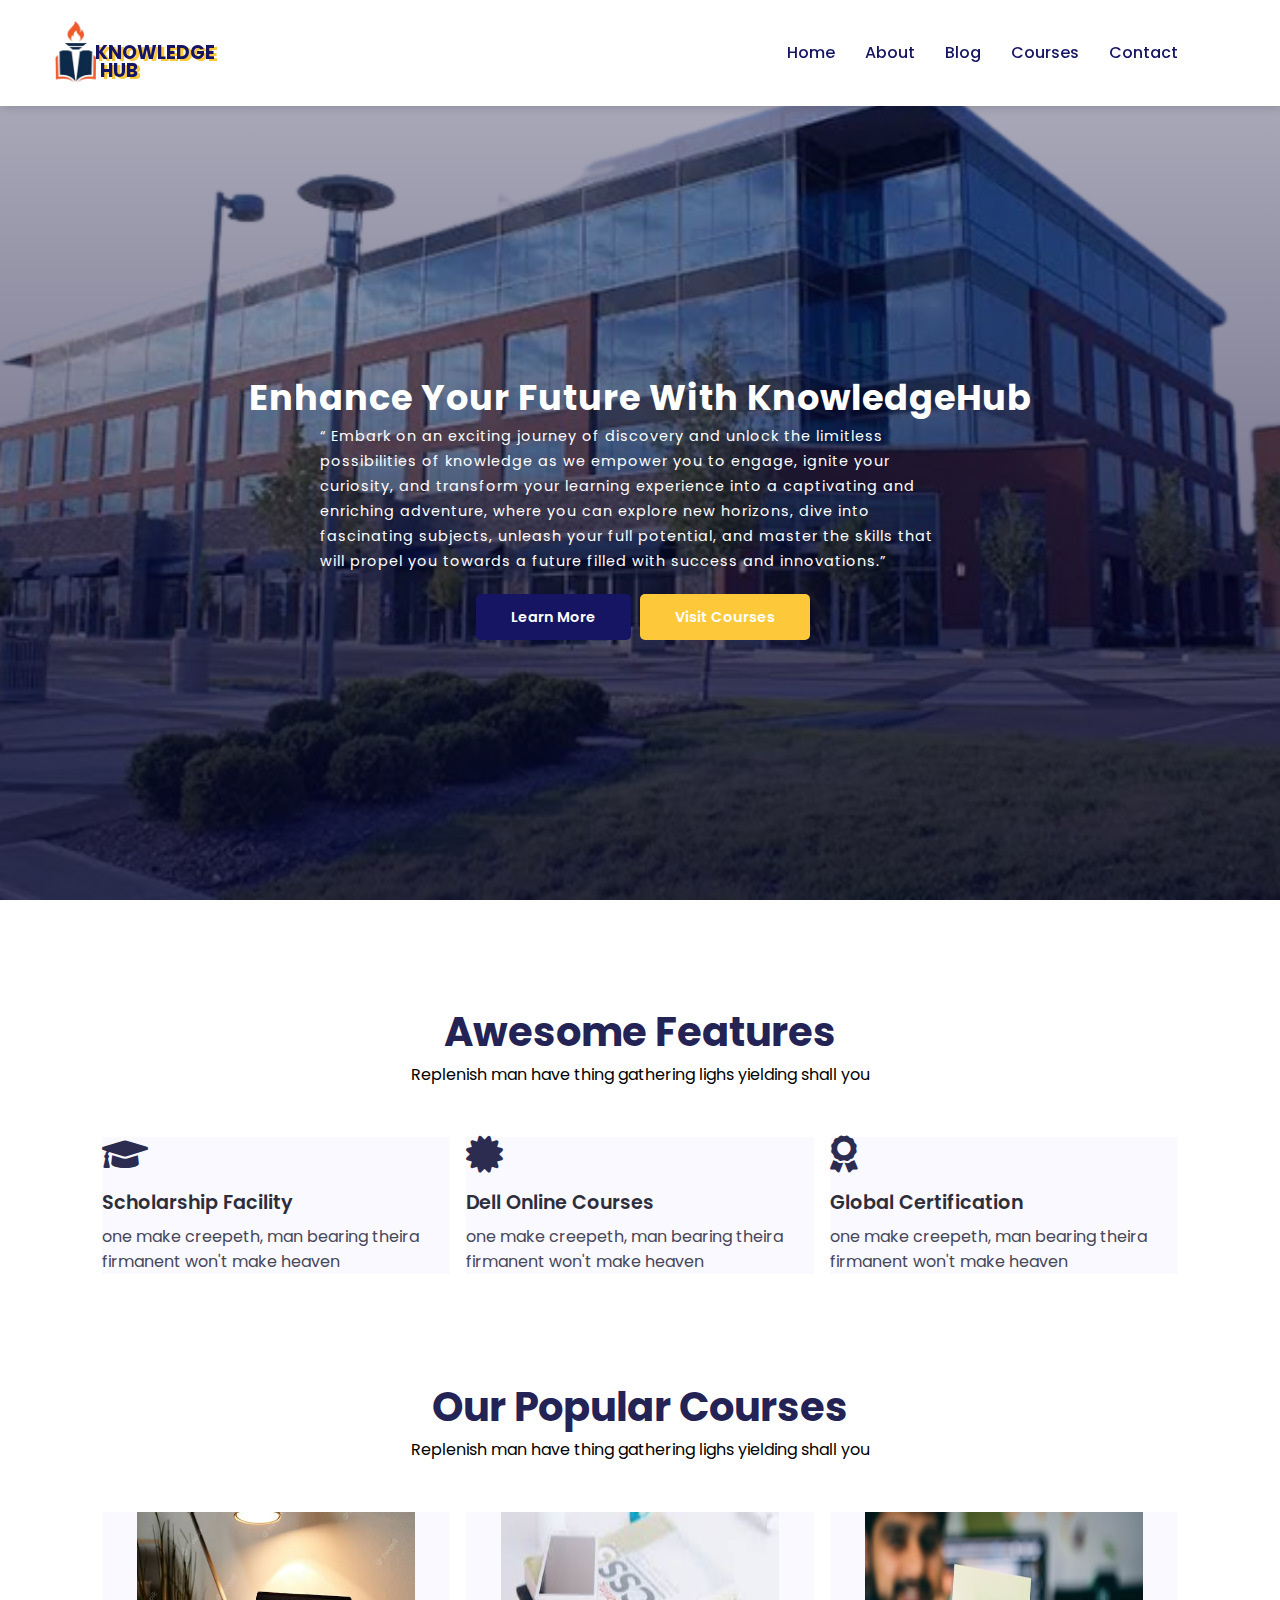
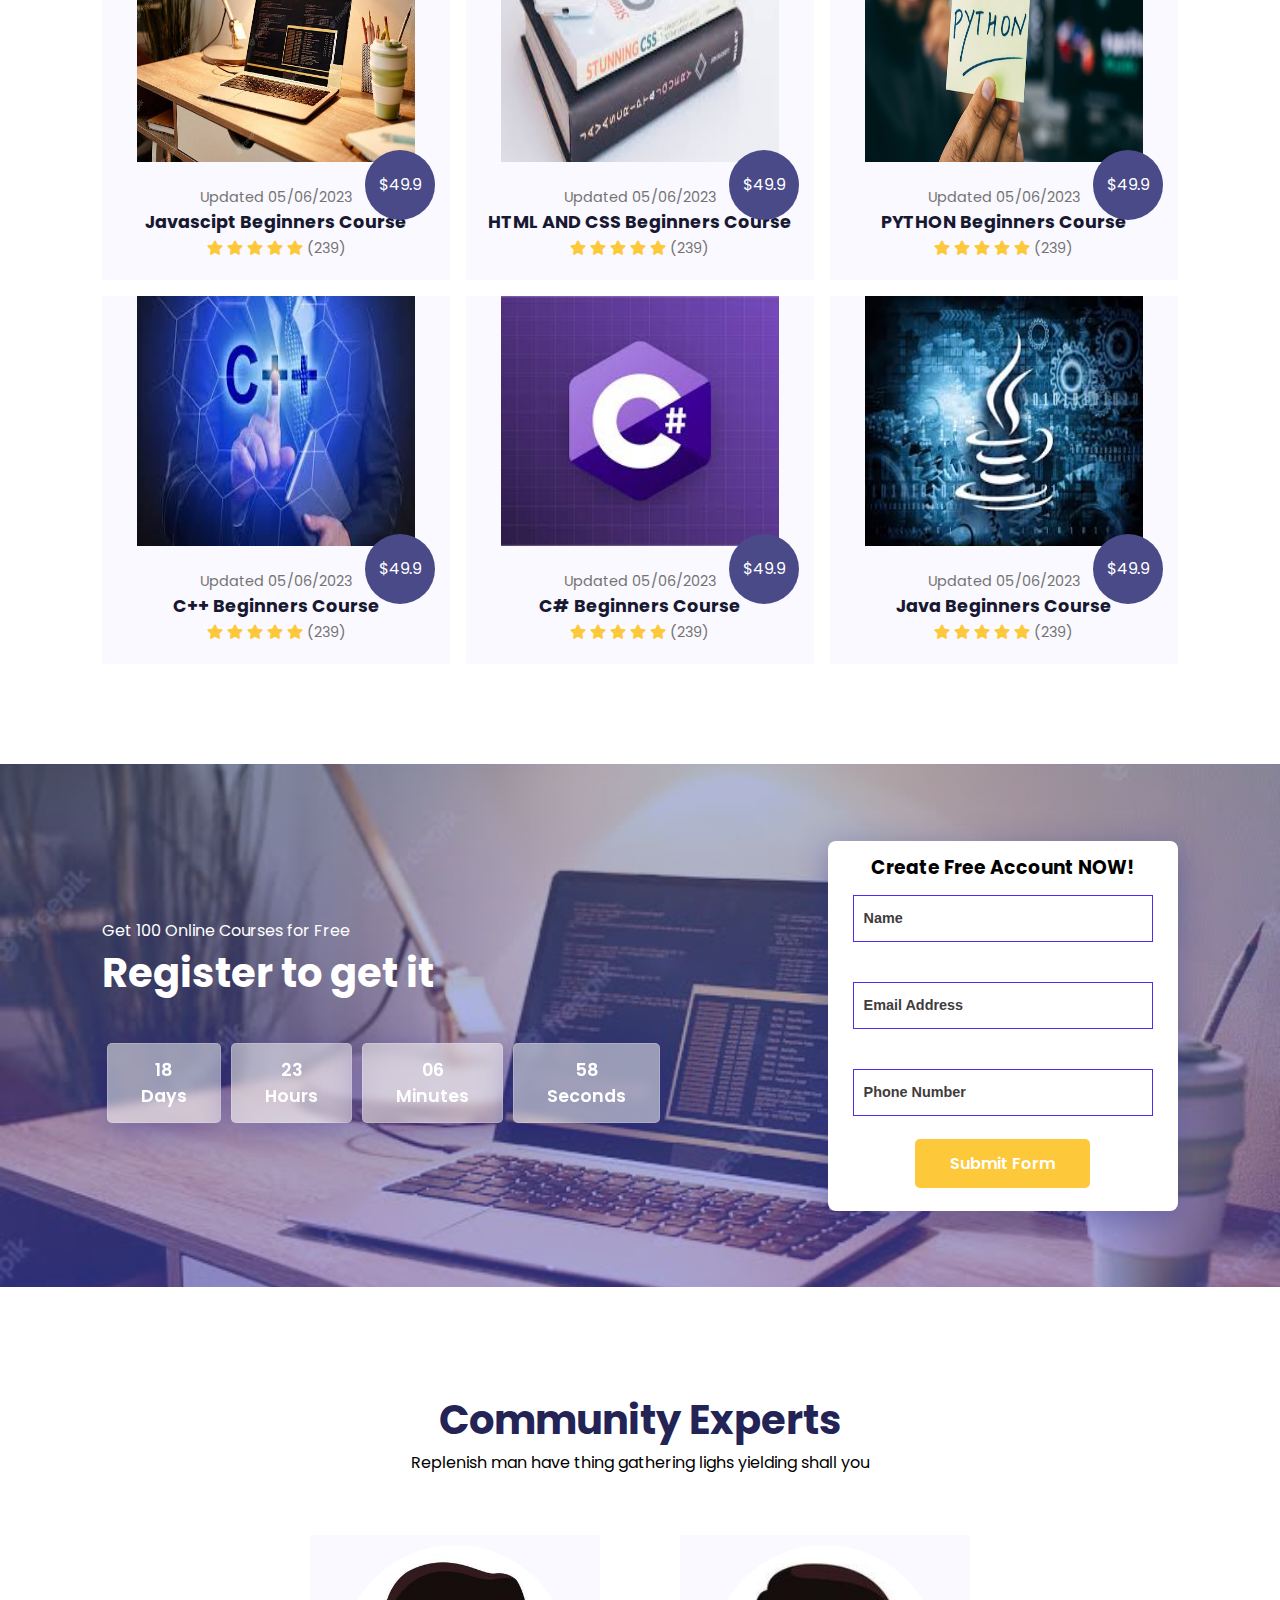
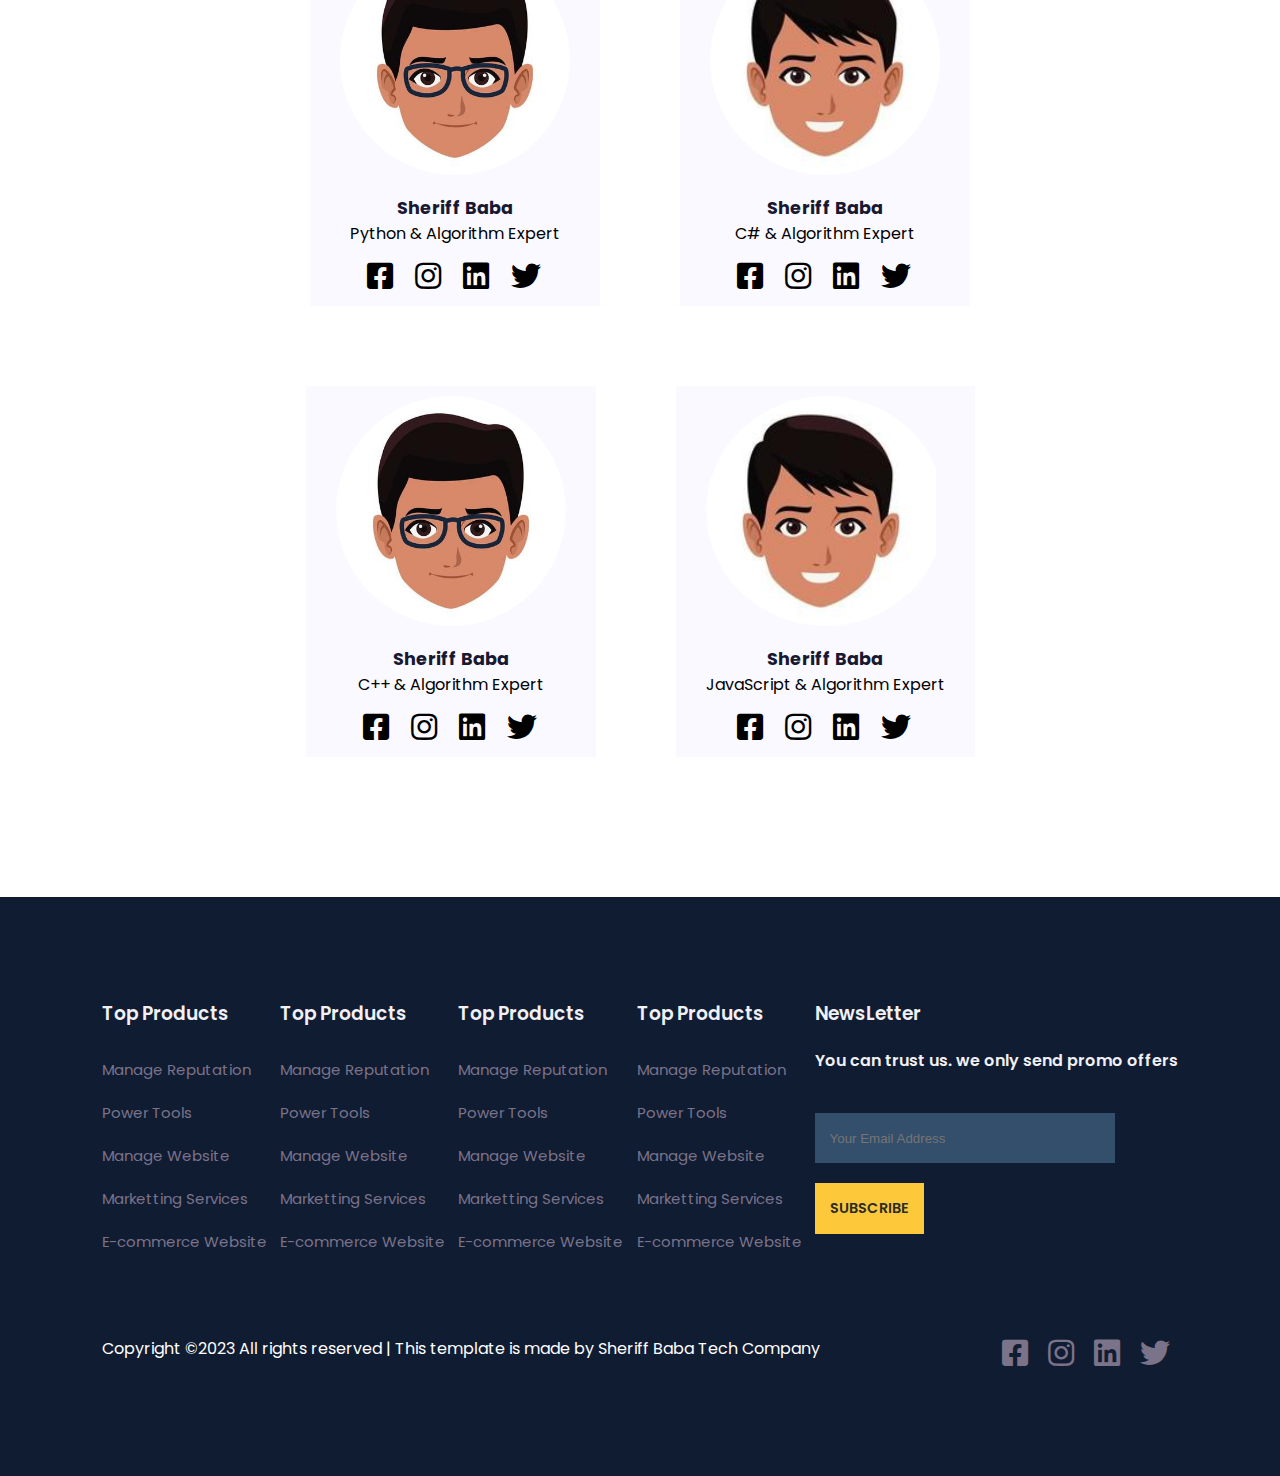
==== commit 811cc837: "corrections done" ====
--- a/index.html
+++ b/index.html
@@ -31,7 +31,7 @@
           <li><a href="#">Courses</a></li>
           <li><a href="#">Contact</a></li>
         </ul>
-        <i class="fas fa-navicon" id="menu_btn"></i>
+        <i class="fas fa-bars" id="menu_btn"></i>
       </div>
     </nav>
     <!-- Section -->
--- a/index.css
+++ b/index.css
@@ -131,12 +131,12 @@
     background-color: #fff;
     font-weight: 600;
     border-radius: 5px;
-    margin-left: 20px;/*modified here   */
 }
 #home div.btn a.blue{
     color: #fff;
     background: rgb(21, 21, 100);
     transition: 0.3s ease;
+    margin-left: 5px;
 }
 #home div.btn a.blue:hover{
     color: rgb(21, 21, 100);
@@ -146,6 +146,7 @@
     color: #fff;
     background: #FDC93B;
     transition: 0.3s ease;
+    margin-left: 5px;
 }
 #home div.btn a.yellow:hover{
     color: #FDC93B;
@@ -567,9 +568,5 @@
         align-items: center;
     }
 
-    #home .btn{
-        display: flex;
-        flex-wrap: wrap;
-        justify-content: space-around;
-    }
+  
 }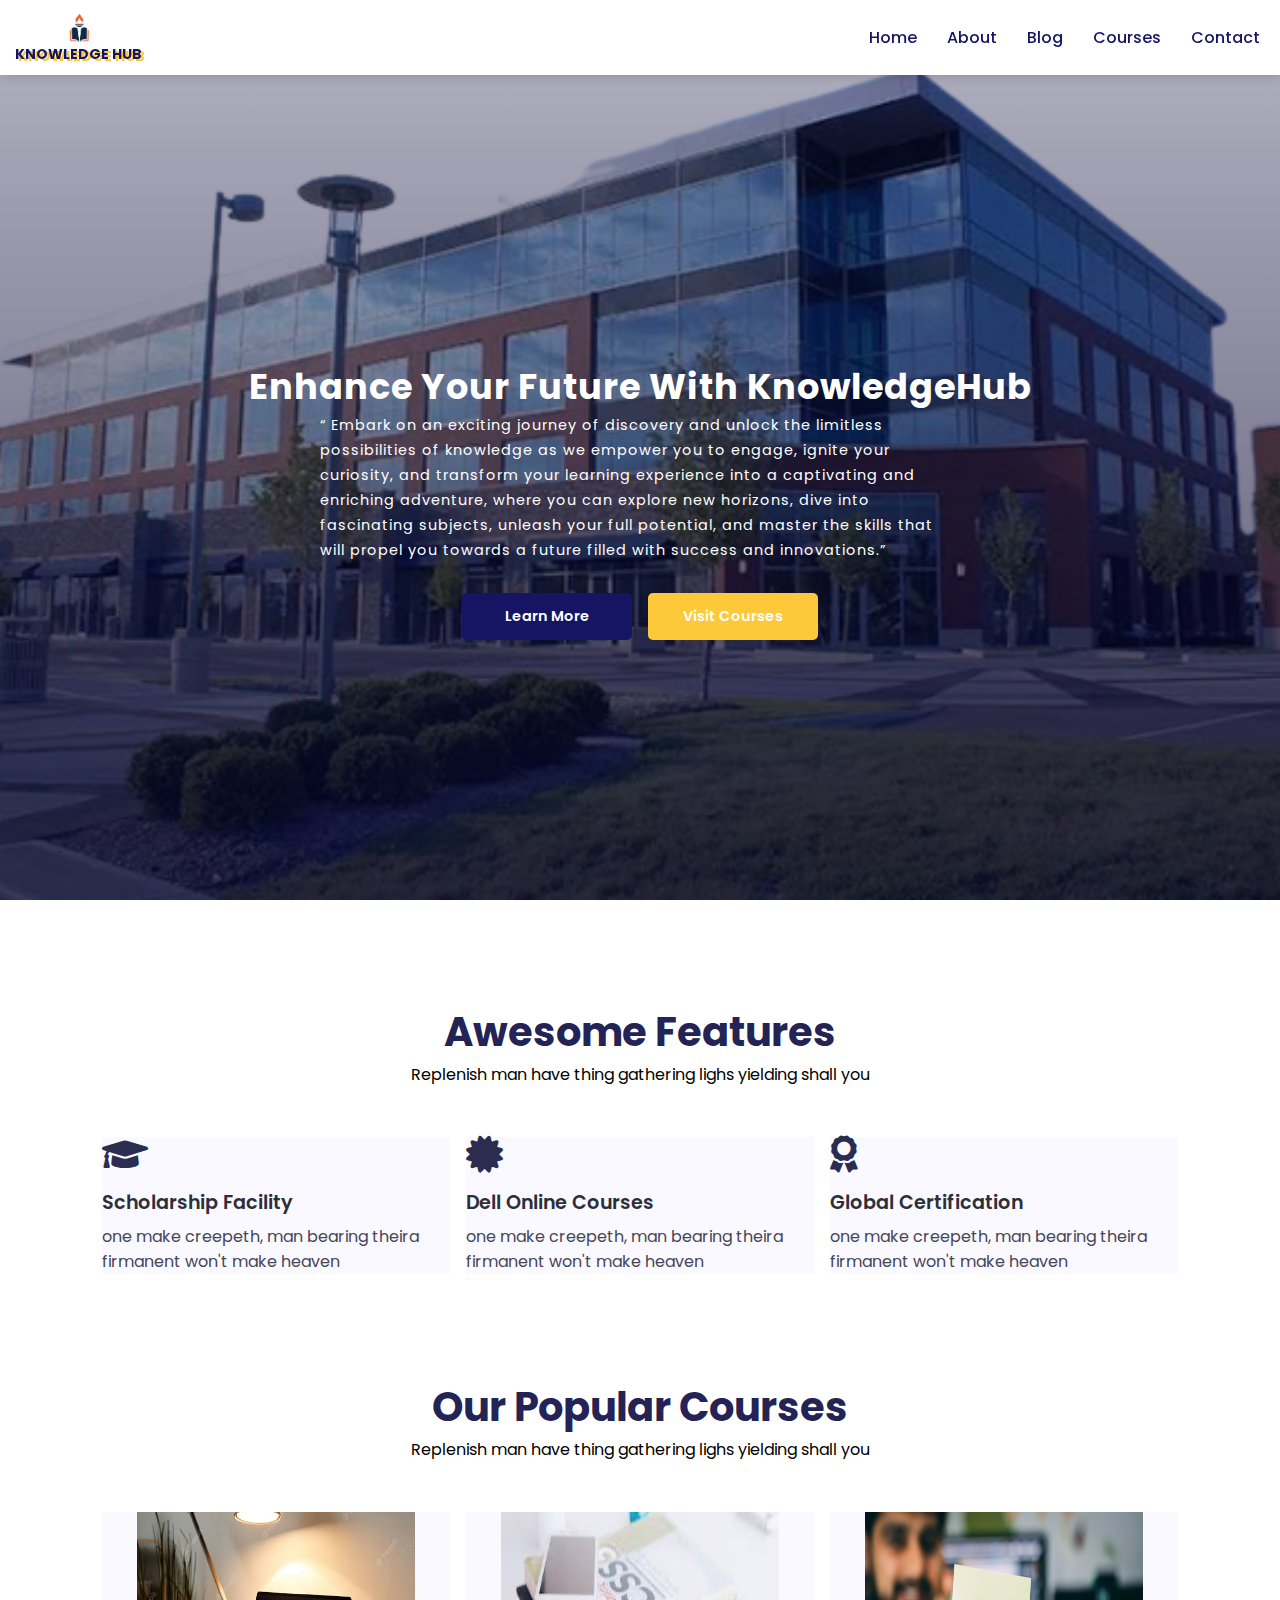
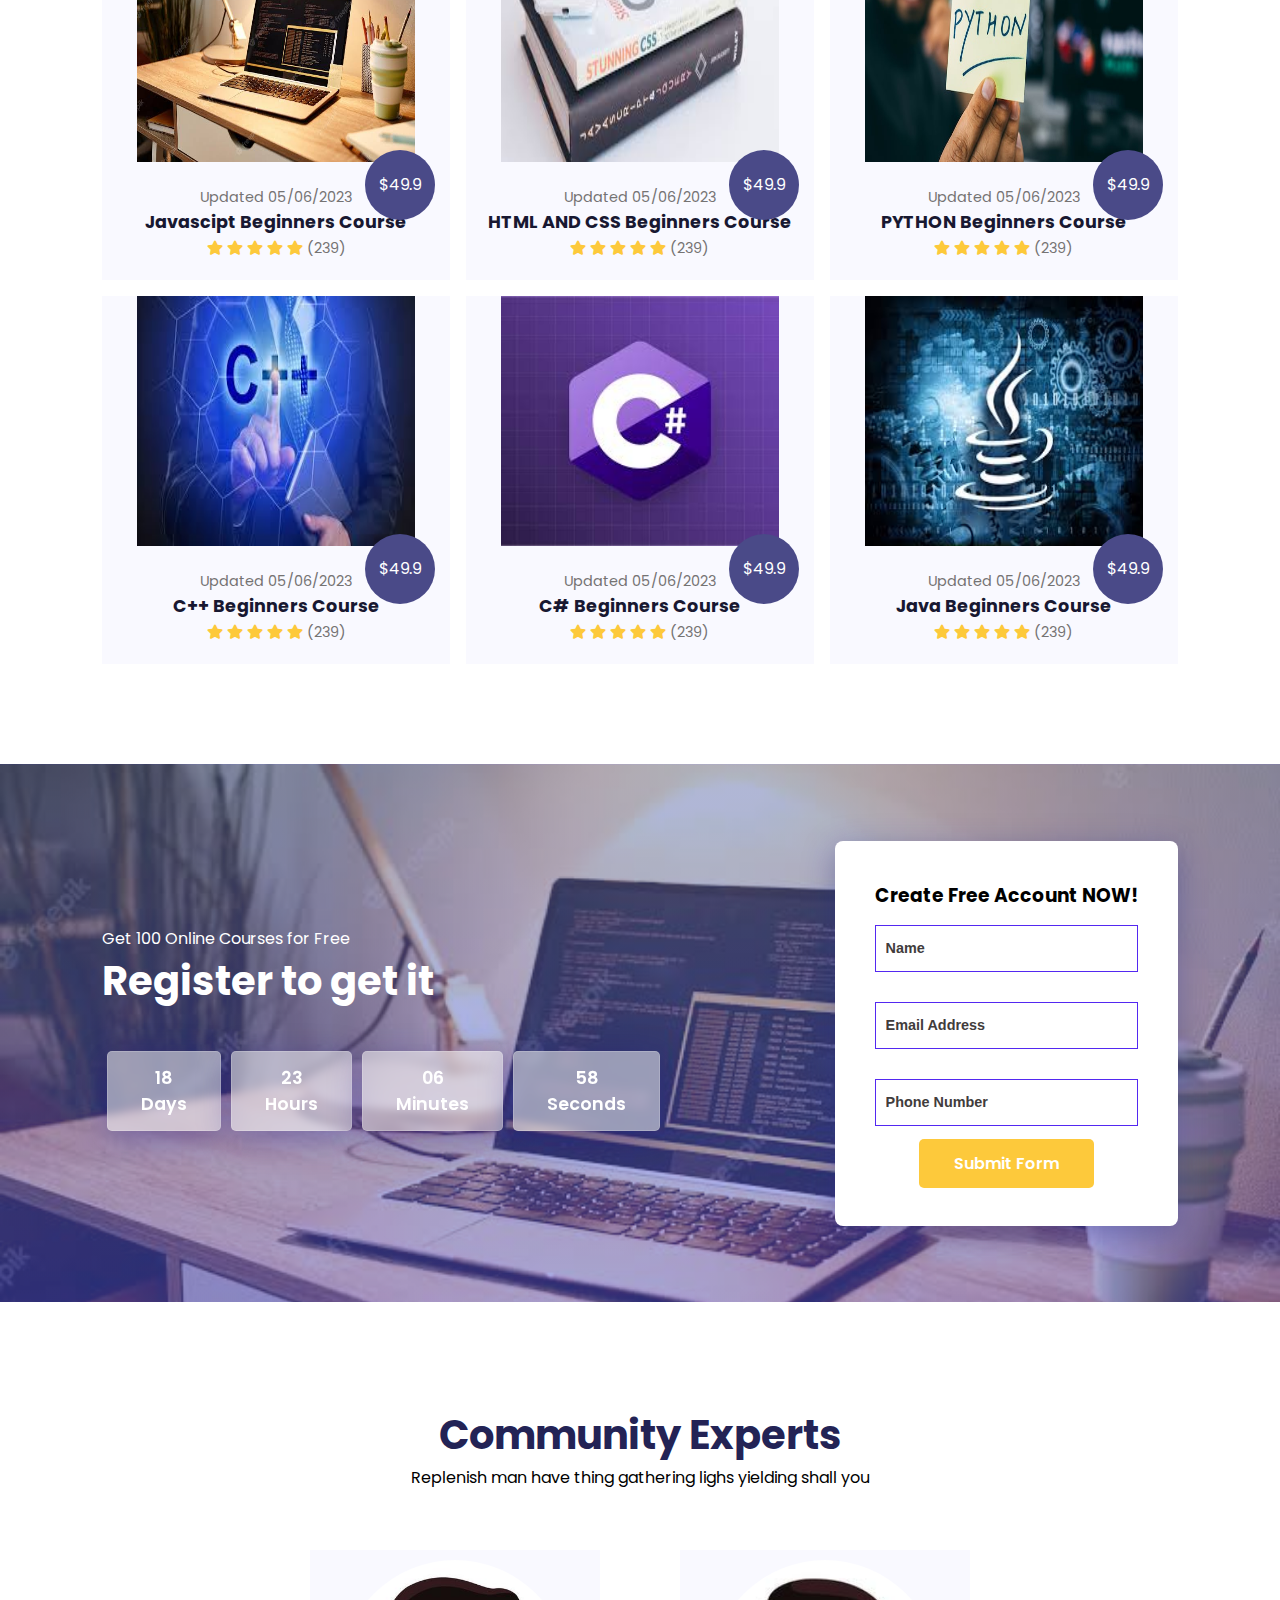
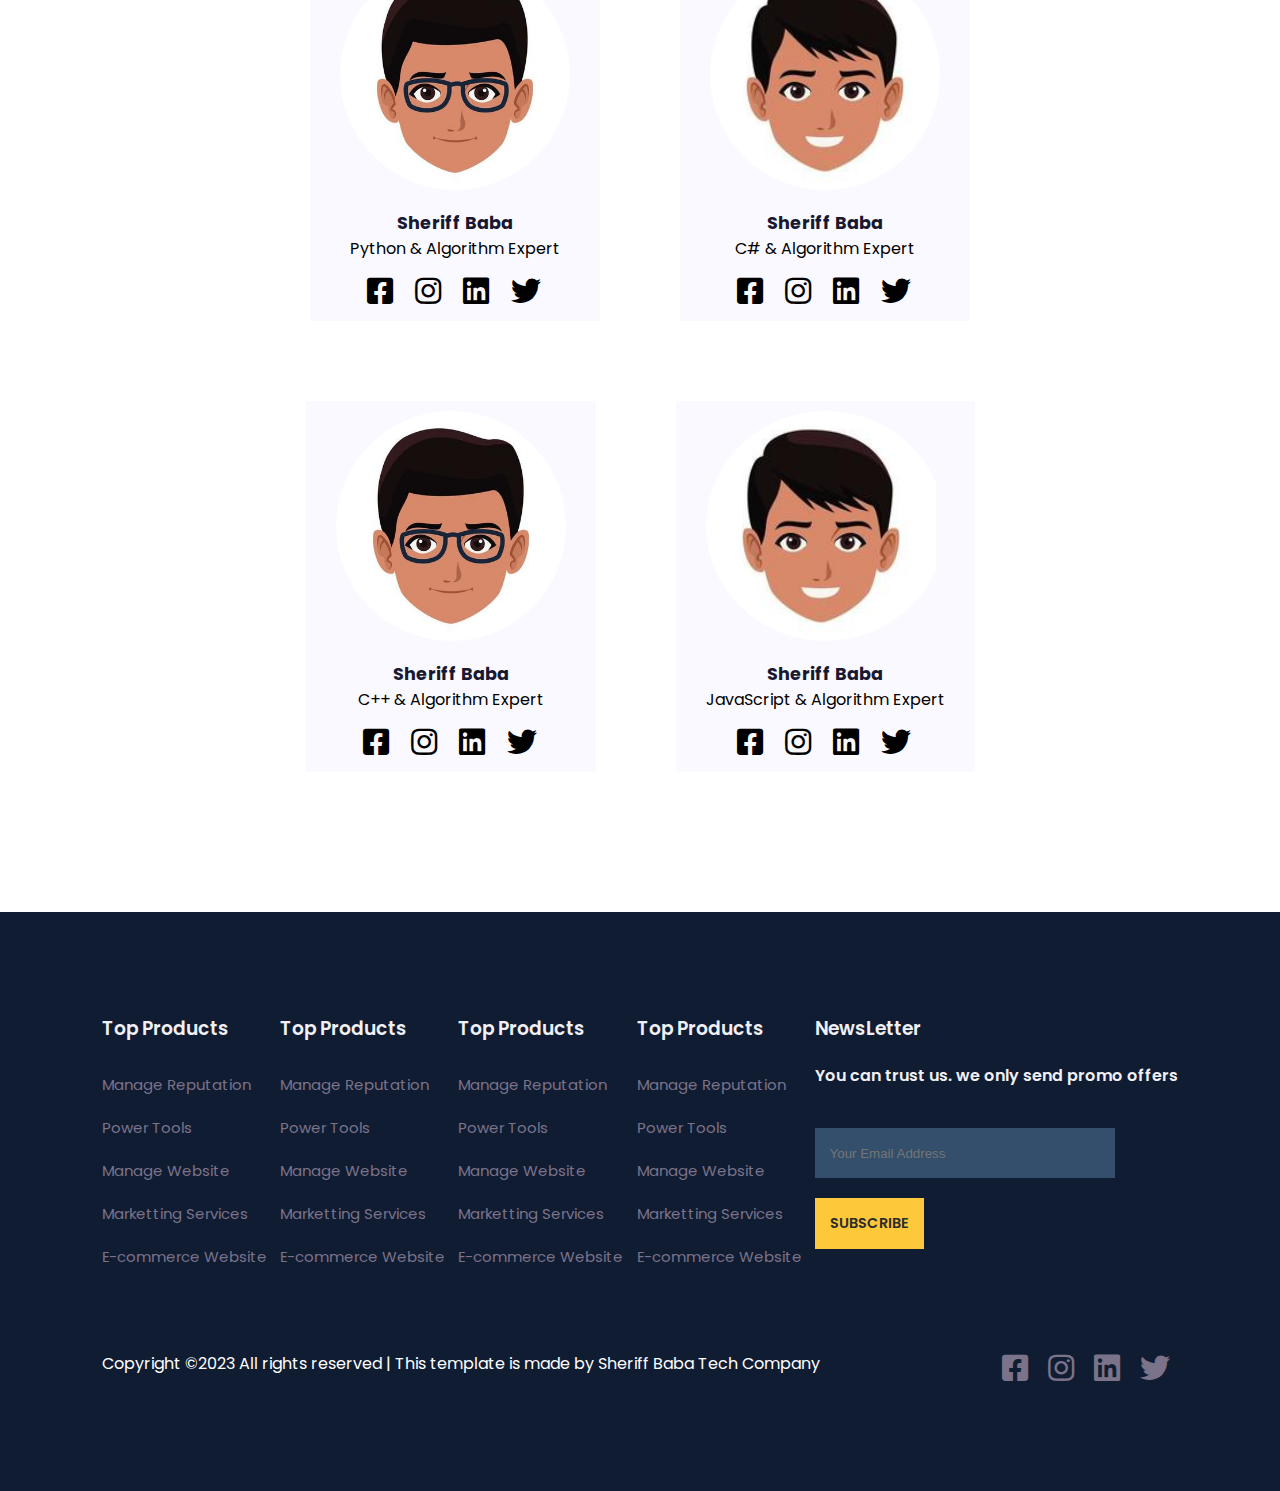
==== commit 2f41395a: "changes" ====
--- a/index.html
+++ b/index.html
@@ -19,8 +19,7 @@
     <nav>
       <div class="logo_container">
         <img src="logo3.png" alt="KnowledgeHub logo" />
-        <h3 id="hub1">knowledge</h3>
-        <h3 id="hub2">hub</h3>
+        <h3 id="hub1">knowledge hub</h3>
       </div>
       <div class="navigation">
         <ul>
--- a/index.css
+++ b/index.css
@@ -26,9 +26,9 @@
 }
 /* navigation style */
 nav{
-    display: grid;
-    grid-template-columns: auto auto;
-    padding: 1vw 8vw;
+    display: flex;
+    flex-wrap: nowrap;
+    padding: 10px 20px;
     padding-left: 0;
     align-items: center;
     box-shadow: 2px 2px 10px rgba(0, 0, 0, 0.15);
@@ -41,32 +41,30 @@
 .logo_container{
     cursor: pointer;
     position: relative;
+    width: fit-content;
+    padding-left: 15px;
+    display: flex;
+    flex-direction: column;
+    align-items: center;
+    font-size: 12px;
 }
 
 nav img{
-    width: 150px;
+    width: 70px;
 }
 h3#hub1 {
-  position: absolute;
-  left: 95px;
-  top: 25px;
   text-transform: uppercase;
   text-shadow:3px 2px #FDC93B;
   color: rgb(21, 21, 100)
 }
-h3#hub2 {
-  position: absolute;
-  left:100px;
-  top: 43px;
-  text-transform: uppercase;
-  text-shadow:3px 2px #FDC93B;
-  color: rgb(21, 21, 100)
-}
 nav .navigation{
     display: flex;
 }
 nav .navigation i{
-    font-size: 2.3rem;
+    font-size: 27px;
+    padding: 5px 10px;
+    border: 3px solid gray;
+    border-radius: 8px;
 }
 nav .navigation #menu_btn{
     display: none;
@@ -123,6 +121,9 @@
 }
 #home .btn{
     margin-top: 30px;
+    display: grid;
+    grid-template-columns: 1fr 1fr;
+    grid-gap: 1em
 }
 #home a{
     text-decoration: none;
@@ -131,12 +132,13 @@
     background-color: #fff;
     font-weight: 600;
     border-radius: 5px;
+    text-align: center;
 }
 #home div.btn a.blue{
     color: #fff;
     background: rgb(21, 21, 100);
     transition: 0.3s ease;
-    margin-left: 5px;
+    display: inline-block;
 }
 #home div.btn a.blue:hover{
     color: rgb(21, 21, 100);
@@ -146,7 +148,7 @@
     color: #fff;
     background: #FDC93B;
     transition: 0.3s ease;
-    margin-left: 5px;
+    display: inline-block;
 }
 #home div.btn a.yellow:hover{
     color: #FDC93B;
@@ -264,14 +266,12 @@
 #registration .form form{
     background: #fff;
     border-radius: 8px;
-    display: grid;
-    grid-template-columns: 300px; /* modified here */
-    grid-template-rows: 4px; /* modified here */
-    grid-gap: 10px;
+    display: flex;
+    flex-direction: column;
     box-shadow: 0 8px 32px 0 rgba(31, 38, 135, 0.37);
     align-items: center;
-    justify-items: center;
-    padding: 25px;
+    justify-content: center;
+    padding: 40px;
 }
 #registration .form form input  {
     margin: 15px 0;
@@ -519,9 +519,6 @@
     nav .navigation ul li a{
         color: #fff;
     }
-    #home{
-        padding-top: 0px;
-    }
     #home p{
         width: 90%;
     }
@@ -559,6 +556,9 @@
         align-items: center;
         text-align: center;
     }
+    #home{
+        padding-top: 0px;
+    }
 
     #registration div.reminder div.time {
         display: flex;
@@ -567,6 +567,5 @@
         justify-content: center;
         align-items: center;
     }
-
-  
+    
 }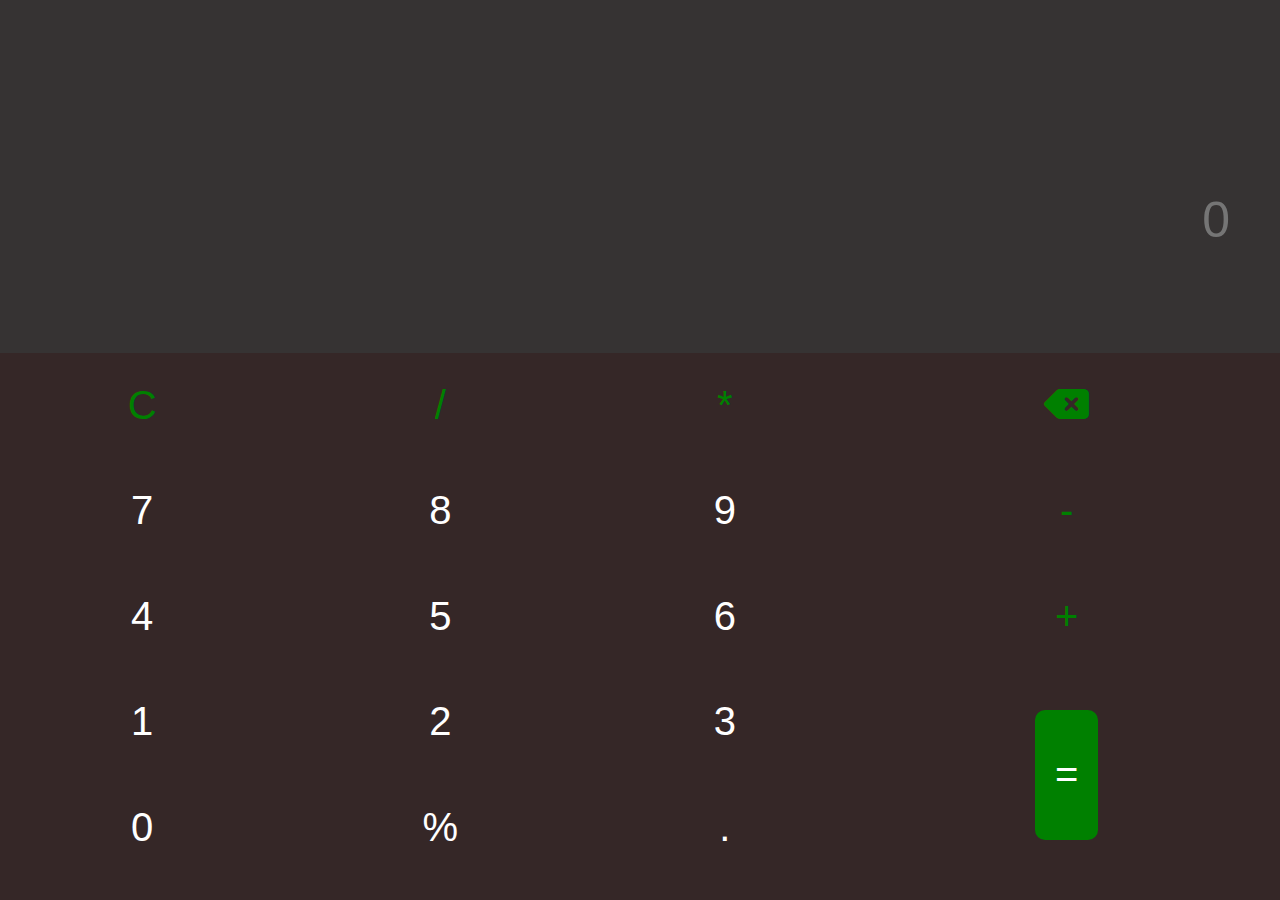
==== commit be7e5376: "designs changed entirely" ====
--- a/index.html
+++ b/index.html
@@ -1,378 +1,235 @@
 <!DOCTYPE html>
-<html>
+<html lang="en">
   <head>
-    <title>KnowledgeHub Website</title>
+    <title>Simple Calculator using html and css</title>
+    <meta charset="utf-8" />
     <meta name="viewport" content="width=device-width, initial-scale=1.0" />
-    <meta charset="utf-8" />
-    <meta name="author" name="sheriff baba" />
-    <meta http-equiv="X-UA-Compatible" content="IE=edge" />
-    <link rel="stylesheet" href="index.css" type="text/css" />
     <link
       rel="stylesheet"
-      href="https://cdnjs.cloudflare.com/ajax/libs/font-awesome/5.15.3/css/all.min.css"
+      href="https://cdnjs.cloudflare.com/ajax/libs/font-awesome/6.4.0/css/all.min.css"
     />
-    <link rel="stylesheet" href="fontawesome/css/all.min.css" />
+
     <script src="jquery-3.6.1.min.js" type="text/javascript"></script>
+
+    <style>
+      * {
+        padding: 0px;
+        margin: 0px;
+        box-sizing: border-box;
+      }
+      body {
+        font-family: Arial;
+        margin: 0px;
+        padding: 0px;
+      }
+      #calculator {
+        width: 100%;
+        height: 100%;
+        background-color: rgb(53, 39, 39);
+        position: fixed;
+        display: flex;
+        flex-direction: column;
+        justify-content: flex-start;
+        align-items: center;
+      }
+      #calculator #screen {
+        height: 40%;
+        background-color: rgb(54, 51, 51);
+        display: flex;
+        flex-direction: column;
+        justify-content: flex-end;
+        padding-bottom: 50px;
+        width: 100%;
+        padding-right: 50px;
+      }
+      #input_buttons table {
+        border-collapse: collapse;
+        width: 100%;
+      }
+      #calculator #input_buttons {
+        height: 60%;
+        width: 100%;
+        display: flex; /*  for stretching for flex-items */
+        flex-wrap: wrap;
+        margin-bottom: 20px;
+      }
+      td {
+        padding: 20px;
+        text-align: center;
+      }
+
+      input[type="button"],
+      button {
+        border: none;
+        font-size: 40px;
+        text-align: center;
+        outline: none;
+        border: none;
+        background-color: inherit;
+      }
+
+      input#display {
+        border: none;
+        text-align: right;
+        background-color: inherit;
+        color: white;
+        font-size: 50px;
+        outline: none;
+        width: 100%;
+
+        padding-bottom: 20px;
+      }
+      input#result {
+        border: none;
+        text-align: right;
+        background-color: inherit;
+        font-size: 30px;
+        color: #fff;
+        outline: none;
+        width: 100%;
+      }
+
+      input#display.equal2 {
+        transition: transform 1s, opacity 1s;
+        -webkit-transition: opacity 1s, transform 1s; /* for safari */
+        opacity: 0;
+        transform: translate(-50px, -200px);
+        -webkit-transform: translate(-50px, -200px); /* for safari */
+        -ms-transform: translate(-50px, -200px); /* for IE 9 */
+      }
+      input#result.equal {
+        transition: font-size 1s, transform 1s;
+        -webkit-transition: font-size 1s, transform 1s; /* for safari */
+        font-size: 50px;
+        transform: translate(-30px, -80px);
+        -webkit-transform: translate(-30px, -80px); /* for safari */
+        -ms-transform: translate(-30px, -80px); /* for IE 9 */
+      }
+      input#equal {
+        background-color: green;
+        color: white;
+        padding: 20px;
+        border-radius: 10px;
+        height: 130px;
+      }
+      input.green,
+      button.green {
+        color: green;
+      }
+      input.white {
+        color: white;
+      }
+    </style>
   </head>
   <body>
-    <!-- navigation -->
-    <nav>
-      <div class="logo_container">
-        <img src="logo3.png" alt="KnowledgeHub logo" />
-        <h3 id="hub1">knowledge hub</h3>
+    <div id="calculator">
+      <div id="screen">
+        <input type="text" id="display" placeholder="0" class="screen_color" />
+
+        <input type="text" id="result" readonly />
       </div>
-      <div class="navigation">
-        <ul>
-          <i class="fas fa-times" id="menu_close"></i>
-          <li><a href="#">Home</a></li>
-          <li><a href="#">About</a></li>
-          <li><a href="#">Blog</a></li>
-          <li><a href="#">Courses</a></li>
-          <li><a href="#">Contact</a></li>
-        </ul>
-        <i class="fas fa-bars" id="menu_btn"></i>
+      <div id="input_buttons">
+        <table>
+          <!-- first row -->
+          <tr>
+            <td>
+              <input type="button" value="C" id="clear" class="green" />
+            </td>
+            <td>
+              <input type="button" value="/" class="green num" />
+            </td>
+            <td>
+              <input type="button" value="*" class="green num" />
+            </td>
+            <td>
+              <button type="button" id="del" class="green">
+                <i class="fas fa-backspace"></i>
+              </button>
+            </td>
+
+            <!-- second row -->
+          </tr>
+
+          <tr>
+            <td><input type="button" value="7" class="white num" /></td>
+            <td><input type="button" value="8" class="white num" /></td>
+            <td><input type="button" value="9" class="white num" /></td>
+            <td>
+              <input type="button" value="-" class="green num" />
+            </td>
+          </tr>
+          <!-- third row -->
+          <tr>
+            <td><input type="button" value="4" class="white num" /></td>
+            <td><input type="button" value="5" class="white num" /></td>
+            <td><input type="button" value="6" class="white num" /></td>
+            <td><input type="button" value="+" class="green num" /></td>
+          </tr>
+          <!-- forth row -->
+          <tr>
+            <td><input type="button" value="1" class="white num" /></td>
+            <td><input type="button" value="2" class="white num" /></td>
+            <td><input type="button" value="3" class="white num" /></td>
+            <td rowspan="2">
+              <input type="button" value="&equals;" id="equal" class="green" />
+            </td>
+          </tr>
+          <!-- fifth row -->
+          <tr>
+            <td><input type="button" value="0" class="white num" /></td>
+            <td><input type="button" value="%" class="white num" /></td>
+            <td><input type="button" value="." class="white num" /></td>
+          </tr>
+        </table>
       </div>
-    </nav>
-    <!-- Section -->
-    <section id="home">
-      <h2>Enhance Your Future With KnowledgeHub</h2>
-      <p>
-        <q>
-          Embark on an exciting journey of discovery and unlock the limitless
-          possibilities of knowledge as we empower you to engage, ignite your
-          curiosity, and transform your learning experience into a captivating
-          and enriching adventure, where you can explore new horizons, dive into
-          fascinating subjects, unleash your full potential, and master the
-          skills that will propel you towards a future filled with success and
-          innovations.</q
-        >
-      </p>
-      <div class="btn">
-        <a href="#" class="blue">Learn More</a>
-        <a href="#" class="yellow">Visit Courses</a>
-      </div>
-    </section>
-
-    <!-- features -->
-    <section id="features">
-      <h1>Awesome Features</h1>
-      <p>Replenish man have thing gathering lighs yielding shall you</p>
-      <div class="fea-base">
-        <div class="fea-box">
-          <i class="fas fa-graduation-cap"></i>
-          <h3>Scholarship Facility</h3>
-          <p>
-            one make creepeth, man bearing theira firmanent won't make heaven
-          </p>
-        </div>
-        <div class="fea-box">
-          <i class="fas fa-certificate"></i>
-          <h3>Dell Online Courses</h3>
-          <p>
-            one make creepeth, man bearing theira firmanent won't make heaven
-          </p>
-        </div>
-        <div class="fea-box">
-          <i class="fas fa-award"></i>
-          <h3>Global Certification</h3>
-          <p>
-            one make creepeth, man bearing theira firmanent won't make heaven
-          </p>
-        </div>
-      </div>
-    </section>
-
-    <!-- Courses -->
-    <section id="course">
-      <h1>Our Popular Courses</h1>
-      <p>Replenish man have thing gathering lighs yielding shall you</p>
-      <!-- The course box -->
-      <div class="course-box">
-        <!-- Courses div -->
-        <div class="courses">
-          <img src="JavaScript.jpeg" alt="javascipt image" />
-          <!-- details div -->
-          <div class="details">
-            <span>Updated 05/06/2023</span>
-            <h6>Javascipt Beginners Course</h6>
-            <div class="star">
-              <i class="fas fa-star"></i>
-              <i class="fas fa-star"></i>
-              <i class="fas fa-star"></i>
-              <i class="fas fa-star"></i>
-              <i class="fas fa-star"></i>
-              <span>(239)</span>
-            </div>
-          </div>
-          <div class="cost">$49.9</div>
-        </div>
-        <div class="courses">
-          <img src="html and css.jpeg" alt="html&css image" />
-          <!-- details div -->
-          <div class="details">
-            <span>Updated 05/06/2023</span>
-            <h6>HTML AND CSS Beginners Course</h6>
-            <div class="star">
-              <i class="fas fa-star"></i>
-              <i class="fas fa-star"></i>
-              <i class="fas fa-star"></i>
-              <i class="fas fa-star"></i>
-              <i class="fas fa-star"></i>
-              <span>(239)</span>
-            </div>
-          </div>
-          <div class="cost">$49.9</div>
-        </div>
-        <!-- Another courses div -->
-        <div class="courses">
-          <img src="phyton.jpeg" alt="python image" />
-          <!-- details div -->
-          <div class="details">
-            <span>Updated 05/06/2023</span>
-            <h6>PYTHON Beginners Course</h6>
-            <div class="star">
-              <i class="fas fa-star"></i>
-              <i class="fas fa-star"></i>
-              <i class="fas fa-star"></i>
-              <i class="fas fa-star"></i>
-              <i class="fas fa-star"></i>
-              <span>(239)</span>
-            </div>
-          </div>
-          <div class="cost">$49.9</div>
-        </div>
-        <!-- Another courses div -->
-        <div class="courses">
-          <img src="C++.jpeg" alt="javascipt image" />
-          <!-- details div -->
-          <div class="details">
-            <span>Updated 05/06/2023</span>
-            <h6>C++ Beginners Course</h6>
-            <div class="star">
-              <i class="fas fa-star"></i>
-              <i class="fas fa-star"></i>
-              <i class="fas fa-star"></i>
-              <i class="fas fa-star"></i>
-              <i class="fas fa-star"></i>
-              <span>(239)</span>
-            </div>
-          </div>
-          <div class="cost">$49.9</div>
-        </div>
-        <!-- Another courses div -->
-        <div class="courses">
-          <img src="download (4).jpeg" alt="C# image" />
-          <!-- details div -->
-          <div class="details">
-            <span>Updated 05/06/2023</span>
-            <h6>C# Beginners Course</h6>
-            <div class="star">
-              <i class="fas fa-star"></i>
-              <i class="fas fa-star"></i>
-              <i class="fas fa-star"></i>
-              <i class="fas fa-star"></i>
-              <i class="fas fa-star"></i>
-              <span>(239)</span>
-            </div>
-          </div>
-          <div class="cost">$49.9</div>
-        </div>
-        <!-- Another courses div -->
-        <div class="courses">
-          <img src="java.jpeg" alt="java image" />
-          <!-- details div -->
-          <div class="details">
-            <span>Updated 05/06/2023</span>
-            <h6>Java Beginners Course</h6>
-            <div class="star">
-              <i class="fas fa-star"></i>
-              <i class="fas fa-star"></i>
-              <i class="fas fa-star"></i>
-              <i class="fas fa-star"></i>
-              <i class="fas fa-star"></i>
-              <span>(239)</span>
-            </div>
-          </div>
-          <div class="cost">$49.9</div>
-        </div>
-      </div>
-    </section>
-    <!-- Registration -->
-    <section id="registration">
-      <div class="reminder">
-        <p>Get 100 Online Courses for Free</p>
-        <h1>Register to get it</h1>
-        <div class="time">
-          <div class="date">
-            18 <br />
-            Days
-          </div>
-          <div class="date">
-            23 <br />
-            Hours
-          </div>
-          <div class="date">
-            06<br />
-            Minutes
-          </div>
-          <div class="date">
-            58 <br />
-            Seconds
-          </div>
-        </div>
-      </div>
-      <div class="form">
-        <form action="#" name="registration" method="get" novalidates>
-          <h3>Create Free Account NOW!</h3>
-          <input type="text" placeholder="Name" required name="name" />
-          <input
-            type="email"
-            placeholder="Email Address"
-            required
-            name="e-mail"
-          />
-          <input
-            type="number"
-            placeholder="Phone Number"
-            required
-            name="number"
-            maxlength="11"
-          />
-          <div class="btn">
-            <a href="#" class="yellow">Submit Form</a>
-          </div>
-        </form>
-      </div>
-    </section>
-
-    <!-- Profiles -->
-    <section id="experts">
-      <h1>Community Experts</h1>
-      <p>Replenish man have thing gathering lighs yielding shall you</p>
-      <div class="expert-box">
-        <div class="profiles">
-          <div class="image_container">
-            <img src="boy-cartoon-face-free-vector.jpg" alt="" />
-          </div>
-          <h6>Sheriff Baba</h6>
-          <p>Python & Algorithm Expert</p>
-          <div class="pro-links">
-            <i class="fab fa-facebook-square"></i>
-            <i class="fab fa-instagram"></i>
-            <i class="fab fa-linkedin"></i>
-            <i class="fab fa-twitter"></i>
-          </div>
-        </div>
-        <div class="profiles">
-          <div class="image_container">
-            <img src="boy-face-avatar-cartoon-free-vector.jpg" alt="" />
-          </div>
-          <h6>Sheriff Baba</h6>
-          <p>C# & Algorithm Expert</p>
-          <div class="pro-links">
-            <i class="fab fa-facebook-square"></i>
-            <i class="fab fa-instagram"></i>
-            <i class="fab fa-linkedin"></i>
-            <i class="fab fa-twitter"></i>
-          </div>
-        </div>
-        <div class="profiles">
-          <div class="image_container">
-            <img src="boy-cartoon-face-free-vector.jpg" alt="" />
-          </div>
-          <h6>Sheriff Baba</h6>
-          <p>C++ & Algorithm Expert</p>
-          <div class="pro-links">
-            <i class="fab fa-facebook-square"></i>
-            <i class="fab fa-instagram"></i>
-            <i class="fab fa-linkedin"></i>
-            <i class="fab fa-twitter"></i>
-          </div>
-        </div>
-        <div class="profiles">
-          <div class="image_container">
-            <img src="boy-face-avatar-cartoon-free-vector.jpg" alt="" />
-          </div>
-          <h6>Sheriff Baba</h6>
-          <p>JavaScript & Algorithm Expert</p>
-          <div class="pro-links">
-            <i class="fab fa-facebook-square"></i>
-            <i class="fab fa-instagram"></i>
-            <i class="fab fa-linkedin"></i>
-            <i class="fab fa-twitter"></i>
-          </div>
-        </div>
-      </div>
-    </section>
-    <!-- footer -->
-    <section id="whole_footer">
-      <div id="footer">
-        <div class="footer-col">
-          <h3>Top Products</h3>
-          <li>Manage Reputation</li>
-          <li>Power Tools</li>
-          <li>Manage Website</li>
-          <li>Marketting Services</li>
-          <li>E-commerce Website</li>
-        </div>
-        <div class="footer-col">
-          <h3>Top Products</h3>
-          <li>Manage Reputation</li>
-          <li>Power Tools</li>
-          <li>Manage Website</li>
-          <li>Marketting Services</li>
-          <li>E-commerce Website</li>
-        </div>
-        <div class="footer-col">
-          <h3>Top Products</h3>
-          <li>Manage Reputation</li>
-          <li>Power Tools</li>
-          <li>Manage Website</li>
-          <li>Marketting Services</li>
-          <li>E-commerce Website</li>
-        </div>
-        <div class="footer-col">
-          <h3>Top Products</h3>
-          <li>Manage Reputation</li>
-          <li>Power Tools</li>
-          <li>Manage Website</li>
-          <li>Marketting Services</li>
-          <li>E-commerce Website</li>
-        </div>
-        <div class="footer-col">
-          <h3>NewsLetter</h3>
-          <p>You can trust us. we only send promo offers</p>
-          <div class="subscribe">
-            <input
-              type="email"
-              name="subscribe"
-              placeholder="Your Email Address"
-              id=""
-            />
-            <a href="#" class="yellow">SUBSCRIBE</a>
-          </div>
-        </div>
-      </div>
-      <div class="copyright">
-        <p>
-          Copyright &copy;2023 All rights reserved | This template is made by
-          Sheriff Baba Tech Company
-        </p>
-        <div class="pro-links">
-          <i class="fab fa-facebook-square"></i>
-          <i class="fab fa-instagram"></i>
-          <i class="fab fa-linkedin"></i>
-          <i class="fab fa-twitter"></i>
-        </div>
-      </div>
-    </section>
-    <!-- Jquery codes -->
+    </div>
+
     <script>
-      $("#menu_btn").click(function () {
-        $("nav .navigation ul").addClass("active");
-      });
-      $("#menu_close").click(function () {
-        $("nav .navigation ul").removeClass("active");
+      $(".num").click(function () {
+        if ($("#result").hasClass("equal")) {
+          $("#result").removeClass("equal");
+          $("#result").val("");
+        }
+        if ($("#display").hasClass("equal2")) {
+          $("#display").removeClass("equal2");
+          $("#display").val("");
+        }
+        $("#display").val($("#display").val() + this.value);
+        $("#result").val(eval($("#display").val()));
+      });
+      $("#equal").click(function () {
+        $("#result").addClass("equal");
+        $("#display").addClass("equal2");
+        $("#display").attr("placeholder", "");
+      });
+
+      $("#clear").click(function () {
+        if ($("#display").hasClass("equal2")) {
+          $("#display").removeClass("equal2");
+        }
+        if ($("#result").hasClass("equal")) {
+          $("#result").removeClass("equal");
+        }
+        $("#result").val("");
+        $("#display").val("");
+        $("#display").attr("placeholder", "0");
+      });
+
+      $("#del").click(function () {
+        var x = $("#display");
+        var y = $("#result");
+        if (x.hasClass("equal2") && y.hasClass("equal")) {
+          $("#display").removeClass("equal2");
+          $("#result").removeClass("equal");
+        } else {
+          $("#display").val($("#display").val().slice(0, -1));
+        }
+        var value = x.val();
+        if (value !== "0") {
+          $("#result").val(eval($("#display").val()));
+        } else {
+          $("#result").val("");
+        }
       });
     </script>
   </body>
